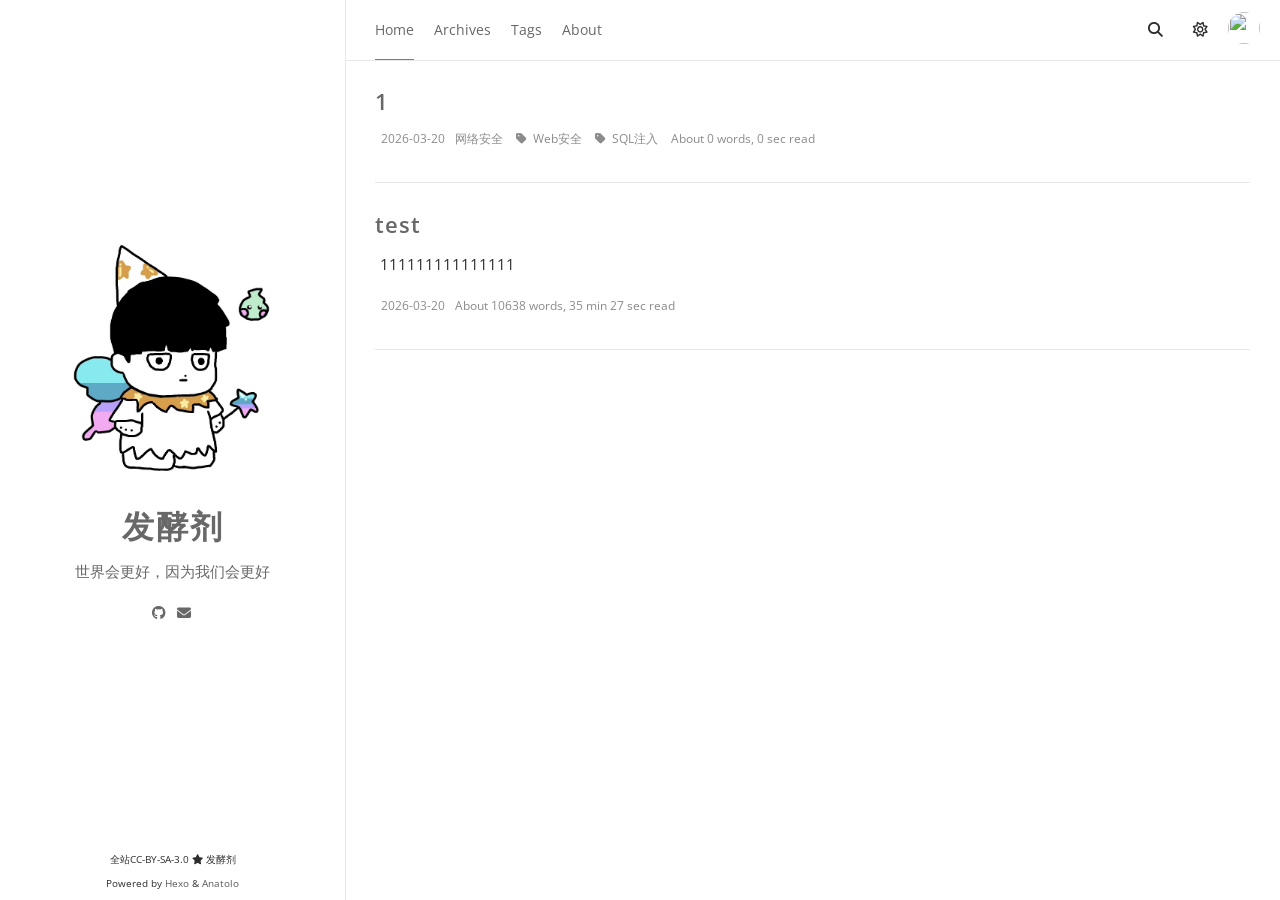
==== index.html @ 50cbd466 "Site updated: 2026-03-31 11:18:55" ====
<!DOCTYPE html><html lang="zh-CN" theme="default"><head><meta charset="utf-8"><meta name="X-UA-Compatible" content="IE=edge"><meta name="author" content="发酵剂"><title>发酵剂</title><meta name="description" content="世界会更好，因为我们会更好"><meta name="keywords" content="Blog,博客,Tian's blog"><meta content="width=device-width, initial-scale=1.0, maximum-scale=1.0, user-scalable=0" name="viewport"><meta content="yes" name="apple-mobile-web-app-capable"><meta content="black" name="apple-mobile-web-app-status-bar-style"><meta content="telephone=no" name="format-detection"><meta id="site_data_static" data-url="/"><meta name="renderer" content="webkit"><link rel="shortcut icon" type="image/x-icon" href="/images/favicon.webp"><link rel="stylesheet" href="/js_complied/bundle.css"><link rel="stylesheet" href="/css/font-awesome.min.css"><link rel="alternate" type="application/atom+xml" title="ATOM 1.0" href="/atom.xml"><link rel="preconnect" href="https://fonts.googleapis.com"><link rel="preconnect" href="https://fonts.gstatic.com" crossorigin><link href="https://fonts.googleapis.com/css2?family=Open+Sans:ital,wght@0,300..800;1,300..800&amp;display=swap" rel="stylesheet"><script src="/js_complied/bundle.js"></script><script>Anatolo.comment.setConfig({"valine":{"enable":false,"appid":null,"appkey":null,"notify":false,"verify":false,"avatar":"mm","placeholder":"hello, world"},"gitment":{"enable":false,"owner":"Your GitHub ID","repo":"Repo to store comments","client_id":"Your client ID","client_secret":"Your client secret"},"gitalk":{"enable":false,"owner":"Your GitHub ID","repo":"Repo to store comments","client_id":"Your client ID","client_secret":"Your client secret"},"duoshuo":null,"disqus":null,"gentie":null})</script><meta name="generator" content="Hexo 8.1.1"></head><body> <main-outlet><div class="page-top animated"><div class="nav"><li><a class="current" href="/">Home</a></li><li><a href="/archives">Archives</a></li><li><a href="/tags">Tags</a></li><li><a href="/about">About</a></li></div><div class="information"><div class="nav_right_btn"><li class="btn-toggle-more"><i class="fa fa-ellipsis"></i></li><li class="btn-search"><a class="fa fa-search" onclick="Anatolo.search.openWindow();"></a></li><li class="btn-toggle-theme"><a class="far fa-sun" onclick="Anatolo.darkLightToggle();"></a></li></div><div class="avatar"><img src="/images/logo.webp"></div></div></div><div class="sidebar animated"><div class="sidebar-top"><div class="logo-title"><div class="title"><img src="/images/logo@2x.webp" style="width:220px;" alt="favicon"><h3 title=""><a href="/">发酵剂</a></h3><div class="description"><p>世界会更好，因为我们会更好</p></div></div><ul class="social-links"><li><a target="_blank" rel="noopener" href="https://github.com/Tian1-2"><i class="fab fa-github"></i></a></li><li><a href="mailto:3117689758@qq.com"><i class="fa fa-envelope"></i></a></li></ul></div></div><div class="footer"><div class="p"><span>全站CC-BY-SA-3.0 </span><i class="fa fa-star"></i><span> 发酵剂</span></div><div class="by_farbox"><span>Powered by</span><a href="https://hexo.io/zh-cn/" target="_blank"> Hexo</a><span> &</span><a href="https://github.com/Lhcfl/hexo-theme-anatolo" target="_blank"> Anatolo</a></div><div class="beian"></div></div></div><div class="main animated fadeInDown"><div class="autopagerize_page_element"><div class="content"><div class="post animated"><div class="post-title"><h3><a href="/2026/03/20/1/">1</a></h3></div><div class="post-content"><div class="card"><p></p></div></div><div class="post-footer"><div class="meta"><div class="info"><i class="fa fa-sun-o"></i><span class="date">2026-03-20</span><a class="tag" href="/categories/网络安全/" title="网络安全">网络安全 </a><i class="fa fa-tag"></i><a class="tag" href="/tags/Web安全/" title="Web安全">Web安全 </a><i class="fa fa-tag"></i><a class="tag" href="/tags/SQL注入/" title="SQL注入">SQL注入 </a><span>About 0 words, 0 sec  read</span></div></div></div></div><div class="post animated"><div class="post-title"><h3><a href="/2026/03/20/test/">test</a></h3></div><div class="post-content"><div class="card"><p><p>111111111111111</p></p></div></div><div class="post-footer"><div class="meta"><div class="info"><i class="fa fa-sun-o"></i><span class="date">2026-03-20</span><span>About 10638 words, 35 min 27 sec  read</span></div></div></div></div></div></div></div></main-outlet><script>(async function(){ if (Anatolo.search == null) await Anatolo.getMsg("search-init"); Anatolo.search.config = {translation:{posts:"Posts",pages:"Pages",categories:"Categories",tags:"Tags",untitled:"(Untitled)",} }; })()</script><div class="searchbox ins-search modal-cover"><div class="searchbox-container ins-search-container modal-container"><div class="searchbox-input-wrapper"><input class="searchbox-input ins-search-input" type="text" placeholder="Search..."><span class="searchbox-close"><a class="fa fa-times-circle" onclick="Anatolo.search.closeWindow();"></a></span></div><div class="searchbox-result-wrapper ins-section-wrapper"><div class="ins-section-container"><p>Seraching...</p></div></div></div></div><button class="float-button hide" id="scroll-to-top" onclick="window.scrollTo({top: 0, behavior: 'smooth'})" type="button" title="Scroll to top"><i class="fa fa-angle-up"></i></button><div class="modal-cover" id="success-indicator"><div class="modal-container indicator"><i class="fa fa-check"></i></div></div></body></html>
---- js_complied/bundle.css ----
@charset "UTF-8";
figure.highlight {
  position: relative !important;
  margin: 1em 0 !important;
  border-radius: 2px !important;
  line-height: 1.1em !important;
  background-color: var(--secondary-950) !important;
  overflow-x: auto !important;
  padding-left: 1em;
}
figure.highlight table,
figure.highlight tr,
figure.highlight td {
  width: 100% !important;
  border-collapse: collapse !important;
  padding: 0 !important;
  margin: 0 !important;
}
figure.highlight .gutter {
  width: fit-content !important;
  line-height: 1.5em !important;
  font-size: 15px;
  padding: 0em 1em 0em 0em !important;
  user-select: none;
}
figure.highlight .gutter pre {
  color: rgb(212, 148, 75) !important;
}
body.disable-line-number figure.highlight .gutter {
  display: none;
}
figure.highlight .code pre {
  padding: 1.2em 1em 1.2em 0 !important;
  line-height: 1.5em !important;
  margin: 0 !important;
}
figure.highlight .code:after {
  position: absolute !important;
  top: 0 !important;
  right: 0 !important;
  color: #ccc !important;
  text-align: right !important;
  font-size: 0.75em !important;
  padding: 5px 10px 0 !important;
  line-height: 15px !important;
  height: 15px !important;
  font-weight: 600 !important;
}
figure.highlight.sap-abap .code:after, figure.highlight.abap .code:after {
  content: "ABAP";
}
figure.highlight.abnf .code:after {
  content: "ABNF";
}
figure.highlight.accesslog .code:after {
  content: "Access logs";
}
figure.highlight.ada .code:after {
  content: "Ada";
}
figure.highlight.apex .code:after {
  content: "Apex";
}
figure.highlight.arduino .code:after, figure.highlight.ino .code:after {
  content: "Arduino( C++ w/Arduino libs)";
}
figure.highlight.armasm .code:after, figure.highlight.arm .code:after {
  content: "ARM assembler";
}
figure.highlight.avrasm .code:after {
  content: "AVR assembler";
}
figure.highlight.actionscript .code:after, figure.highlight.as .code:after {
  content: "ActionScript";
}
figure.highlight.alan .code:after, figure.highlight.i .code:after {
  content: "Alan IF";
}
figure.highlight.ln .code:after {
  content: "Alan";
}
figure.highlight.angelscript .code:after, figure.highlight.asc .code:after {
  content: "AngelScript";
}
figure.highlight.apache .code:after, figure.highlight.apacheconf .code:after {
  content: "Apache";
}
figure.highlight.applescript .code:after, figure.highlight.osascript .code:after {
  content: "AppleScript";
}
figure.highlight.arcade .code:after {
  content: "Arcade";
}
figure.highlight.asciidoc .code:after, figure.highlight.adoc .code:after {
  content: "AsciiDoc";
}
figure.highlight.aspectj .code:after {
  content: "AspectJ";
}
figure.highlight.autohotkey .code:after {
  content: "AutoHotkey";
}
figure.highlight.autoit .code:after {
  content: "AutoIt";
}
figure.highlight.awk .code:after, figure.highlight.mawk .code:after, figure.highlight.nawk .code:after, figure.highlight.gawk .code:after {
  content: "Awk";
}
figure.highlight.ballerina .code:after, figure.highlight.bal .code:after {
  content: "Ballerina";
}
figure.highlight.bash .code:after, figure.highlight.sh .code:after, figure.highlight.zsh .code:after {
  content: "Bash";
}
figure.highlight.basic .code:after {
  content: "Basic";
}
figure.highlight.bbcode .code:after {
  content: "BBCode";
}
figure.highlight.blade .code:after {
  content: "Blade( Laravel)";
}
figure.highlight.bnf .code:after {
  content: "BNF";
}
figure.highlight.bqn .code:after {
  content: "BQN";
}
figure.highlight.brainfuck .code:after, figure.highlight.bf .code:after {
  content: "Brainfuck";
}
figure.highlight.csharp .code:after, figure.highlight.cs .code:after {
  content: "C#";
}
figure.highlight.c .code:after, figure.highlight.h .code:after {
  content: "C";
}
figure.highlight.cpp .code:after, figure.highlight.hpp .code:after, figure.highlight.cc .code:after, figure.highlight.hh .code:after, figure.highlight.cxx .code:after, figure.highlight.hxx .code:after, figure.highlight.c\\\+\\\+ .code:after, figure.highlight.h\\\+\\\+ .code:after {
  content: "C++";
}
figure.highlight.cal .code:after {
  content: "C/AL";
}
figure.highlight.c3 .code:after {
  content: "C3";
}
figure.highlight.cos .code:after, figure.highlight.cls .code:after {
  content: "Cache Object Script";
}
figure.highlight.candid .code:after, figure.highlight.did .code:after {
  content: "Candid";
}
figure.highlight.cmake .code:after {
  content: "CMake";
}
figure.highlight.cobol .code:after, figure.highlight.standard-cobol .code:after {
  content: "COBOL";
}
figure.highlight.codeowners .code:after {
  content: "CODEOWNERS";
}
figure.highlight.coq .code:after {
  content: "Coq";
}
figure.highlight.csp .code:after {
  content: "CSP";
}
figure.highlight.css .code:after {
  content: "CSS";
}
figure.highlight.capnproto .code:after, figure.highlight.capnp .code:after {
  content: "Cap’n Proto";
}
figure.highlight.chaos .code:after, figure.highlight.kaos .code:after {
  content: "Chaos";
}
figure.highlight.chapel .code:after, figure.highlight.chpl .code:after {
  content: "Chapel";
}
figure.highlight.cisco .code:after {
  content: "Cisco CLI";
}
figure.highlight.clojure .code:after, figure.highlight.clj .code:after {
  content: "Clojure";
}
figure.highlight.coffeescript .code:after, figure.highlight.coffee .code:after, figure.highlight.cson .code:after, figure.highlight.iced .code:after {
  content: "CoffeeScript";
}
figure.highlight.cpc .code:after {
  content: "CpcdosC+";
}
figure.highlight.crmsh .code:after, figure.highlight.crm .code:after, figure.highlight.pcmk .code:after {
  content: "Crmsh";
}
figure.highlight.crystal .code:after, figure.highlight.cr .code:after {
  content: "Crystal";
}
figure.highlight.curl .code:after {
  content: "cURL";
}
figure.highlight.cypher .code:after {
  content: "Cypher( Neo4j)";
}
figure.highlight.d .code:after {
  content: "D";
}
figure.highlight.dafny .code:after {
  content: "Dafny";
}
figure.highlight.dart .code:after {
  content: "Dart";
}
figure.highlight.dpr .code:after, figure.highlight.dfm .code:after, figure.highlight.pas .code:after, figure.highlight.pascal .code:after {
  content: "Delphi";
}
figure.highlight.diff .code:after, figure.highlight.patch .code:after {
  content: "Diff";
}
figure.highlight.django .code:after, figure.highlight.jinja .code:after {
  content: "Django";
}
figure.highlight.dns .code:after, figure.highlight.zone .code:after, figure.highlight.bind .code:after {
  content: "DNS Zone file";
}
figure.highlight.dockerfile .code:after, figure.highlight.docker .code:after {
  content: "Dockerfile";
}
figure.highlight.dos .code:after, figure.highlight.bat .code:after, figure.highlight.cmd .code:after {
  content: "DOS";
}
figure.highlight.dsconfig .code:after {
  content: "dsconfig";
}
figure.highlight.dts .code:after {
  content: "DTS( Device Tree)";
}
figure.highlight.dust .code:after, figure.highlight.dst .code:after {
  content: "Dust";
}
figure.highlight.dylan .code:after {
  content: "Dylan";
}
figure.highlight.ebnf .code:after {
  content: "EBNF";
}
figure.highlight.elixir .code:after {
  content: "Elixir";
}
figure.highlight.elm .code:after {
  content: "Elm";
}
figure.highlight.erlang .code:after, figure.highlight.erl .code:after {
  content: "Erlang";
}
figure.highlight.excel .code:after, figure.highlight.xls .code:after, figure.highlight.xlsx .code:after {
  content: "Excel";
}
figure.highlight.extempore .code:after, figure.highlight.xtlang .code:after, figure.highlight.xtm .code:after {
  content: "Extempore";
}
figure.highlight.fsharp .code:after, figure.highlight.fs .code:after, figure.highlight.fsx .code:after, figure.highlight.fsi .code:after, figure.highlight.fsscript .code:after {
  content: "F#";
}
figure.highlight.fix .code:after {
  content: "FIX";
}
figure.highlight.flix .code:after {
  content: "Flix";
}
figure.highlight.fortran .code:after, figure.highlight.f90 .code:after, figure.highlight.f95 .code:after {
  content: "Fortran";
}
figure.highlight.func .code:after {
  content: "FunC";
}
figure.highlight.gcode .code:after, figure.highlight.nc .code:after {
  content: "G-Code";
}
figure.highlight.gams .code:after, figure.highlight.gms .code:after {
  content: "Gams";
}
figure.highlight.gauss .code:after, figure.highlight.gss .code:after {
  content: "GAUSS";
}
figure.highlight.godot .code:after, figure.highlight.gdscript .code:after {
  content: "GDScript";
}
figure.highlight.gherkin .code:after {
  content: "Gherkin";
}
figure.highlight.hbs .code:after, figure.highlight.glimmer .code:after, figure.highlight.htmlbars .code:after {
  content: "Glimmer and EmberJS";
}
figure.highlight.gn .code:after, figure.highlight.gni .code:after {
  content: "GN for Ninja";
}
figure.highlight.go .code:after, figure.highlight.golang .code:after {
  content: "Go";
}
figure.highlight.gf .code:after {
  content: "Grammatical Framework";
}
figure.highlight.golo .code:after, figure.highlight.gololang .code:after {
  content: "Golo";
}
figure.highlight.gradle .code:after {
  content: "Gradle";
}
figure.highlight.graphql .code:after, figure.highlight.gql .code:after {
  content: "GraphQL";
}
figure.highlight.groovy .code:after {
  content: "Groovy";
}
figure.highlight.gsql .code:after {
  content: "GSQL";
}
figure.highlight.xml .code:after, figure.highlight.html .code:after, figure.highlight.xhtml .code:after, figure.highlight.rss .code:after, figure.highlight.atom .code:after, figure.highlight.xjb .code:after, figure.highlight.xsd .code:after, figure.highlight.xsl .code:after, figure.highlight.plist .code:after, figure.highlight.svg .code:after {
  content: "HTML, XML";
}
figure.highlight.http .code:after, figure.highlight.https .code:after {
  content: "HTTP";
}
figure.highlight.haml .code:after {
  content: "Haml";
}
figure.highlight.handlebars .code:after, figure.highlight.hbs .code:after {
  content: "Handlebars";
}
figure.highlight.haskell .code:after, figure.highlight.hs .code:after {
  content: "Haskell";
}
figure.highlight.haxe .code:after, figure.highlight.hx .code:after {
  content: "Haxe";
}
figure.highlight.hlsl .code:after {
  content: "High-level shader language";
}
figure.highlight.hy .code:after, figure.highlight.hylang .code:after {
  content: "Hy";
}
figure.highlight.ini .code:after, figure.highlight.toml .code:after {
  content: "Ini, TOML";
}
figure.highlight.inform7 .code:after, figure.highlight.i7 .code:after {
  content: "Inform7";
}
figure.highlight.irpf90 .code:after {
  content: "IRPF90";
}
figure.highlight.iptables .code:after {
  content: "Iptables";
}
figure.highlight.json .code:after, figure.highlight.jsonc .code:after {
  content: "JSON";
}
figure.highlight.java .code:after, figure.highlight.jsp .code:after {
  content: "Java";
}
figure.highlight.javascript .code:after, figure.highlight.js .code:after, figure.highlight.jsx .code:after {
  content: "JavaScript";
}
figure.highlight.jolie .code:after, figure.highlight.iol .code:after, figure.highlight.ol .code:after {
  content: "Jolie";
}
figure.highlight.julia .code:after, figure.highlight.jl .code:after {
  content: "Julia";
}
figure.highlight.julia-repl .code:after {
  content: "Julia REPL";
}
figure.highlight.kotlin .code:after, figure.highlight.kt .code:after {
  content: "Kotlin";
}
figure.highlight.lang .code:after {
  content: "Lang";
}
figure.highlight.tex .code:after {
  content: "LaTeX";
}
figure.highlight.leaf .code:after {
  content: "Leaf";
}
figure.highlight.lean .code:after {
  content: "Lean";
}
figure.highlight.lasso .code:after, figure.highlight.ls .code:after, figure.highlight.lassoscript .code:after {
  content: "Lasso";
}
figure.highlight.less .code:after {
  content: "Less";
}
figure.highlight.ldif .code:after {
  content: "LDIF";
}
figure.highlight.lisp .code:after {
  content: "Lisp";
}
figure.highlight.livecodeserver .code:after {
  content: "LiveCode Server";
}
figure.highlight.livescript .code:after, figure.highlight.ls .code:after {
  content: "LiveScript";
}
figure.highlight.lookml .code:after {
  content: "LookML";
}
figure.highlight.lua .code:after {
  content: "Lua";
}
figure.highlight.luau .code:after {
  content: "Luau";
}
figure.highlight.macaulay2 .code:after {
  content: "Macaulay2";
}
figure.highlight.makefile .code:after, figure.highlight.mk .code:after, figure.highlight.mak .code:after, figure.highlight.make .code:after {
  content: "Makefile";
}
figure.highlight.markdown .code:after, figure.highlight.md .code:after, figure.highlight.mkdown .code:after, figure.highlight.mkd .code:after {
  content: "Markdown";
}
figure.highlight.mathematica .code:after, figure.highlight.mma .code:after, figure.highlight.wl .code:after {
  content: "Mathematica";
}
figure.highlight.matlab .code:after {
  content: "Matlab";
}
figure.highlight.maxima .code:after {
  content: "Maxima";
}
figure.highlight.mel .code:after {
  content: "Maya Embedded Language";
}
figure.highlight.mercury .code:after {
  content: "Mercury";
}
figure.highlight.mips .code:after, figure.highlight.mipsasm .code:after {
  content: "MIPS Assembler";
}
figure.highlight.mint .code:after {
  content: "Mint";
}
figure.highlight.mirth .code:after {
  content: "Mirth";
}
figure.highlight.mirc .code:after, figure.highlight.mrc .code:after {
  content: "mIRC Scripting Language";
}
figure.highlight.mizar .code:after {
  content: "Mizar";
}
figure.highlight.mkb .code:after {
  content: "MKB";
}
figure.highlight.mlir .code:after {
  content: "MLIR";
}
figure.highlight.mojolicious .code:after {
  content: "Mojolicious";
}
figure.highlight.monkey .code:after {
  content: "Monkey";
}
figure.highlight.moonscript .code:after, figure.highlight.moon .code:after {
  content: "Moonscript";
}
figure.highlight.motoko .code:after, figure.highlight.mo .code:after {
  content: "Motoko";
}
figure.highlight.n1ql .code:after {
  content: "N1QL";
}
figure.highlight.nsis .code:after {
  content: "NSIS";
}
figure.highlight.never .code:after {
  content: "Never";
}
figure.highlight.nginx .code:after, figure.highlight.nginxconf .code:after {
  content: "Nginx";
}
figure.highlight.nim .code:after, figure.highlight.nimrod .code:after {
  content: "Nim";
}
figure.highlight.nix .code:after {
  content: "Nix";
}
figure.highlight.oak .code:after {
  content: "Oak";
}
figure.highlight.ocl .code:after {
  content: "Object Constraint Language";
}
figure.highlight.ocaml .code:after, figure.highlight.ml .code:after {
  content: "OCaml";
}
figure.highlight.objectivec .code:after, figure.highlight.mm .code:after, figure.highlight.objc .code:after, figure.highlight.obj-c .code:after {
  content: "Objective C";
}
figure.highlight.glsl .code:after {
  content: "OpenGL Shading Language";
}
figure.highlight.openscad .code:after, figure.highlight.scad .code:after {
  content: "OpenSCAD";
}
figure.highlight.ruleslanguage .code:after {
  content: "Oracle Rules Language";
}
figure.highlight.oxygene .code:after {
  content: "Oxygene";
}
figure.highlight.pf .code:after {
  content: "PF";
}
figure.highlight.php .code:after {
  content: "PHP";
}
figure.highlight.papyrus .code:after, figure.highlight.psc .code:after {
  content: "Papyrus";
}
figure.highlight.parser3 .code:after {
  content: "Parser3";
}
figure.highlight.perl .code:after, figure.highlight.pl .code:after, figure.highlight.pm .code:after {
  content: "Perl";
}
figure.highlight.phix .code:after {
  content: "Phix";
}
figure.highlight.pine .code:after, figure.highlight.pinescript .code:after {
  content: "Pine Script";
}
figure.highlight.plaintext .code:after, figure.highlight.txt .code:after, figure.highlight.text .code:after {
  content: "Plaintext";
}
figure.highlight.pony .code:after {
  content: "Pony";
}
figure.highlight.pgsql .code:after, figure.highlight.postgres .code:after, figure.highlight.postgresql .code:after {
  content: "PostgreSQL & PL/pgSQL";
}
figure.highlight.powershell .code:after, figure.highlight.ps .code:after, figure.highlight.ps1 .code:after {
  content: "PowerShell";
}
figure.highlight.processing .code:after {
  content: "Processing";
}
figure.highlight.prolog .code:after {
  content: "Prolog";
}
figure.highlight.properties .code:after {
  content: "Properties";
}
figure.highlight.proto .code:after, figure.highlight.protobuf .code:after {
  content: "Protocol Buffers";
}
figure.highlight.puppet .code:after, figure.highlight.pp .code:after {
  content: "Puppet";
}
figure.highlight.python .code:after, figure.highlight.py .code:after, figure.highlight.gyp .code:after {
  content: "Python";
}
figure.highlight.profile .code:after {
  content: "Python profiler results";
}
figure.highlight.python-repl .code:after, figure.highlight.pycon .code:after {
  content: "Python REPL";
}
figure.highlight.qsharp .code:after {
  content: "Q#";
}
figure.highlight.k .code:after, figure.highlight.kdb .code:after {
  content: "Q";
}
figure.highlight.qml .code:after {
  content: "QML";
}
figure.highlight.r .code:after {
  content: "R";
}
figure.highlight.cshtml .code:after, figure.highlight.razor .code:after, figure.highlight.razor-cshtml .code:after {
  content: "Razor CSHTML";
}
figure.highlight.reasonml .code:after, figure.highlight.re .code:after {
  content: "ReasonML";
}
figure.highlight.redbol .code:after, figure.highlight.rebol .code:after, figure.highlight.red .code:after, figure.highlight.red-system .code:after {
  content: "Rebol & Red";
}
figure.highlight.rib .code:after {
  content: "RenderMan RIB";
}
figure.highlight.rsl .code:after {
  content: "RenderMan RSL";
}
figure.highlight.rescript .code:after, figure.highlight.res .code:after {
  content: "ReScript";
}
figure.highlight.risc .code:after, figure.highlight.riscript .code:after {
  content: "RiScript";
}
figure.highlight.riscv .code:after, figure.highlight.riscvasm .code:after {
  content: "RISC-V Assembly";
}
figure.highlight.graph .code:after, figure.highlight.instances .code:after {
  content: "Roboconf";
}
figure.highlight.robot .code:after, figure.highlight.rf .code:after {
  content: "Robot Framework";
}
figure.highlight.rpm-specfile .code:after, figure.highlight.rpm .code:after, figure.highlight.spec .code:after, figure.highlight.rpm-spec .code:after, figure.highlight.specfile .code:after {
  content: "RPM spec files";
}
figure.highlight.ruby .code:after, figure.highlight.rb .code:after, figure.highlight.gemspec .code:after, figure.highlight.podspec .code:after, figure.highlight.thor .code:after, figure.highlight.irb .code:after {
  content: "Ruby";
}
figure.highlight.rust .code:after, figure.highlight.rs .code:after {
  content: "Rust";
}
figure.highlight.rvt .code:after, figure.highlight.rvt-script .code:after {
  content: "RVT Script";
}
figure.highlight.sas .code:after {
  content: "SAS";
}
figure.highlight.scss .code:after {
  content: "SCSS";
}
figure.highlight.sql .code:after {
  content: "SQL";
}
figure.highlight.p21 .code:after, figure.highlight.step .code:after, figure.highlight.stp .code:after {
  content: "STEP Part 21";
}
figure.highlight.scala .code:after {
  content: "Scala";
}
figure.highlight.scheme .code:after {
  content: "Scheme";
}
figure.highlight.scilab .code:after, figure.highlight.sci .code:after {
  content: "Scilab";
}
figure.highlight.sfz .code:after {
  content: "SFZ";
}
figure.highlight.shexc .code:after {
  content: "Shape Expressions";
}
figure.highlight.shell .code:after, figure.highlight.console .code:after {
  content: "Shell";
}
figure.highlight.smali .code:after {
  content: "Smali";
}
figure.highlight.smalltalk .code:after, figure.highlight.st .code:after {
  content: "Smalltalk";
}
figure.highlight.sml .code:after, figure.highlight.ml .code:after {
  content: "SML";
}
figure.highlight.solidity .code:after, figure.highlight.sol .code:after {
  content: "Solidity";
}
figure.highlight.spl .code:after {
  content: "Splunk SPL";
}
figure.highlight.stan .code:after, figure.highlight.stanfuncs .code:after {
  content: "Stan";
}
figure.highlight.stata .code:after {
  content: "Stata";
}
figure.highlight.iecst .code:after, figure.highlight.scl .code:after, figure.highlight.stl .code:after, figure.highlight.structured-text .code:after {
  content: "Structured Text";
}
figure.highlight.stylus .code:after, figure.highlight.styl .code:after {
  content: "Stylus";
}
figure.highlight.subunit .code:after {
  content: "SubUnit";
}
figure.highlight.supercollider .code:after, figure.highlight.sc .code:after {
  content: "Supercollider";
}
figure.highlight.svelte .code:after {
  content: "Svelte";
}
figure.highlight.swift .code:after {
  content: "Swift";
}
figure.highlight.tcl .code:after, figure.highlight.tk .code:after {
  content: "Tcl";
}
figure.highlight.terraform .code:after, figure.highlight.tf .code:after, figure.highlight.hcl .code:after {
  content: "Terraform( HCL)";
}
figure.highlight.tap .code:after {
  content: "Test Anything Protocol";
}
figure.highlight.thrift .code:after {
  content: "Thrift";
}
figure.highlight.toit .code:after {
  content: "Toit";
}
figure.highlight.tp .code:after {
  content: "TP";
}
figure.highlight.tsql .code:after {
  content: "Transact-SQL";
}
figure.highlight.twig .code:after, figure.highlight.craftcms .code:after {
  content: "Twig";
}
figure.highlight.typescript .code:after, figure.highlight.ts .code:after, figure.highlight.tsx .code:after, figure.highlight.mts .code:after, figure.highlight.cts .code:after {
  content: "TypeScript";
}
figure.highlight.unicorn-rails-log .code:after {
  content: "Unicorn Rails log";
}
figure.highlight.unison .code:after, figure.highlight.u .code:after {
  content: "Unison";
}
figure.highlight.vbnet .code:after, figure.highlight.vb .code:after {
  content: "VB.Net";
}
figure.highlight.vba .code:after {
  content: "VBA";
}
figure.highlight.vbscript .code:after, figure.highlight.vbs .code:after {
  content: "VBScript";
}
figure.highlight.vhdl .code:after {
  content: "VHDL";
}
figure.highlight.vala .code:after {
  content: "Vala";
}
figure.highlight.verilog .code:after, figure.highlight.v .code:after {
  content: "Verilog";
}
figure.highlight.vim .code:after {
  content: "Vim Script";
}
figure.highlight.wgsl .code:after {
  content: "WGSL";
}
figure.highlight.xsharp .code:after, figure.highlight.xs .code:after, figure.highlight.prg .code:after {
  content: "X#";
}
figure.highlight.axapta .code:after {
  content: "X++";
}
figure.highlight.x86asm .code:after {
  content: "x86 Assembly";
}
figure.highlight.x86asmatt .code:after {
  content: "x86 Assembly (AT&T)";
}
figure.highlight.xl .code:after, figure.highlight.tao .code:after {
  content: "XL";
}
figure.highlight.xquery .code:after, figure.highlight.xpath .code:after, figure.highlight.xq .code:after, figure.highlight.xqm .code:after {
  content: "XQuery";
}
figure.highlight.yml .code:after, figure.highlight.yaml .code:after {
  content: "YAML";
}
figure.highlight.zenscript .code:after, figure.highlight.zs .code:after {
  content: "ZenScript";
}
figure.highlight.zephir .code:after, figure.highlight.zep .code:after {
  content: "Zephir";
}
figure.highlight.zig .code:after {
  content: "Zig";
}

pre .function .keyword,
pre .constant {
  color: #0092db !important;
}
pre .keyword,
pre .attribute {
  color: #e96900 !important;
}
pre .number,
pre .literal {
  color: #ae81ff !important;
}
pre .tag,
pre .tag .title,
pre .change,
pre .winutils,
pre .flow,
pre .lisp .title,
pre .clojure .built_in,
pre .nginx .title,
pre .tex .special {
  color: #2973b7 !important;
}
pre .symbol,
pre .symbol .string,
pre .value,
pre .regexp {
  color: #42b983 !important;
}
pre .title {
  color: #83b917 !important;
}
pre .tag .value,
pre .string,
pre .subst,
pre .haskell .type,
pre .preprocessor,
pre .ruby .class .parent,
pre .built_in,
pre .sql .aggregate,
pre .django .template_tag,
pre .django .variable,
pre .smalltalk .class,
pre .javadoc,
pre .django .filter .argument,
pre .smalltalk .localvars,
pre .smalltalk .array,
pre .attr_selector,
pre .pseudo,
pre .addition,
pre .stream,
pre .envvar,
pre .apache .tag,
pre .apache .cbracket,
pre .tex .command,
pre .prompt {
  color: #42b983 !important;
}
pre .comment,
pre .java .annotation,
pre .python .decorator,
pre .template_comment,
pre .pi,
pre .doctype,
pre .shebang,
pre .apache .sqbracket,
pre .tex .formula {
  color: #b3b3b3 !important;
}
pre .deletion {
  color: #ba4545 !important;
}
pre .coffeescript .javascript,
pre .javascript .xml,
pre .tex .formula,
pre .xml .javascript,
pre .xml .vbscript,
pre .xml .css,
pre .xml .cdata {
  opacity: 0.5 !important;
}@charset "UTF-8";
.content {
  height: auto;
  float: right;
  width: calc(100% - 345px);
  margin-top: 60px;
}

.animated {
  animation-fill-mode: both;
  animation-duration: 0.5s;
}

.animated.hinge {
  animation-duration: 0.5s;
}

@keyframes fadeInDown {
  0% {
    opacity: 0;
    transform: translateY(-20px);
  }
  100% {
    opacity: 1;
    transform: translateY(0);
  }
}
.fadeInDown {
  animation-name: fadeInDown;
}

@keyframes fadeOutDown {
  0% {
    opacity: 1;
    transform: translateY(0);
  }
  100% {
    opacity: 0;
    transform: translateY(20px);
  }
}
.fadeOutDown {
  animation-name: fadeOutDown;
}

@keyframes fadeOut {
  0% {
    opacity: 1;
  }
  100% {
    opacity: 0;
  }
}
.fadeOut {
  animation-name: fadeOut;
}

@keyframes fadeIn {
  0% {
    opacity: 0;
  }
  100% {
    opacity: 1;
  }
}
.fadeIn {
  animation-name: fadeIn;
}

.page-top {
  width: calc(100% - 345px);
  position: fixed;
  right: 0;
  z-index: 3;
  transition: background-color 0.8s, border 0.8s;
  background-color: var(--secondary);
  height: 60px;
  border-bottom: 1px solid var(--primary-100);
  display: flex;
  justify-content: space-between;
}
.page-top .nav {
  list-style: none;
  padding: 18px 0 0 10px;
  font-size: 14px;
  max-width: 360px;
  overflow-x: auto;
  overflow-y: hidden;
}
.page-top .nav li {
  position: relative;
  display: initial;
  margin-left: 20px;
}
.page-top .nav a {
  color: var(--secondary-350);
}
.page-top .nav a:hover {
  color: #4786d6;
}
.page-top .nav a.current {
  color: var(--secondary-350);
  padding-bottom: 20px;
  border-bottom: 2px solid #4786d6;
}
.page-top .information {
  margin-top: 12px;
  margin-right: 20px;
  display: flex;
  flex-shrink: 0;
}
.page-top .information .avatar {
  flex: 1 0 auto;
  margin-left: 20px;
}
.page-top .information .avatar img {
  width: 32px;
  height: 32px;
  border-radius: 300px;
}
.page-top .information .nav_right_btn {
  margin-top: 5px;
  margin-right: 0px;
}
.page-top .information .nav_right_btn li {
  display: initial;
  margin-left: 30px;
}
.page-top .information .nav_right_btn li.btn-toggle-more {
  display: none;
}
@media screen and (max-width: 900px) {
  .page-top {
    width: 100%;
    white-space: nowrap;
    overflow-x: hidden;
    overflow-y: hidden;
  }
}
@media screen and (max-width: 500px) {
  .page-top .information {
    background-color: var(--secondary);
  }
  .page-top .information .nav_right_btn.expanded li {
    display: initial;
  }
  .page-top .information .nav_right_btn.expanded li.btn-toggle-more {
    display: none;
  }
  .page-top .information .nav_right_btn li {
    display: none;
  }
  .page-top .information .nav_right_btn li.btn-toggle-more {
    display: initial;
  }
}

.sidebar {
  width: 345px;
  -webkit-background-size: cover;
  background-size: cover;
  background-color: var(--secondary);
  height: 100%;
  transition: all 0.8s;
  top: 0;
  left: 0;
  position: fixed;
  z-index: 4;
  border-right: 1px solid var(--primary-100);
}
.sidebar .logo-title {
  text-align: center;
  margin-top: -50px;
}
.sidebar .logo-title .description {
  font-size: 14px;
  color: var(--secondary-350);
}
.sidebar .logo-title .logo {
  margin: 0 auto;
}
.sidebar .logo-title .title h3 {
  text-transform: none;
  font-size: 2rem;
  font-weight: bold;
  letter-spacing: 2px;
  line-height: 1;
  margin: 0;
}
.sidebar .logo-title .title a {
  text-decoration: none;
  color: var(--secondary-350);
  font-size: 2rem;
  font-weight: bold;
}
.sidebar .social-links {
  list-style: none;
  padding: 0;
  font-size: 14px;
  text-align: center;
}
.sidebar .social-links i {
  margin-right: 3px;
}
.sidebar .social-links li {
  display: inline;
  padding: 0 4px;
  line-height: 0;
}
.sidebar .social-links a {
  color: var(--secondary-350);
}
.sidebar .social-links a:hover {
  color: #4786d6;
}
@media screen and (max-width: 900px) {
  .sidebar {
    width: 100%;
    height: auto;
    position: relative;
    border-right: none;
    z-index: 1;
    top: auto;
  }
  .sidebar .logo-title {
    padding-top: 120px;
    margin-top: 0;
  }
  .sidebar .logo-title .title img {
    width: 100px;
  }
  .sidebar .logo-title .title h3 {
    font-size: 20px;
  }
}

.sidebar-top {
  margin: auto 0;
  display: flex;
  flex-direction: column;
  justify-content: center;
  height: 100%;
}
.sidebar-top .ltr {
  text-align: center;
}

.card {
  margin-left: 5px;
}

.post {
  transition: background-color 0.8s;
  background-color: var(--secondary);
  margin: 30px;
}
.post .post-title h1 {
  text-transform: none;
  font-size: 30px;
  letter-spacing: 5px;
  line-height: 1;
}
.post .post-title h2 {
  text-transform: none;
  letter-spacing: 1px;
  font-size: 28px;
  line-height: 1;
  font-weight: 600;
  color: var(--secondary-350);
}
.post .post-title h3 {
  text-transform: none;
  letter-spacing: 1px;
  line-height: 1;
  font-weight: 600;
  color: var(--primary-high);
  font-size: 22px;
  margin: 0;
}
.post .post-title a {
  text-decoration: none;
  color: var(--secondary-350);
}
.post .post-title a:hover {
  text-decoration: underline;
}
.post .post-content a {
  text-decoration: none;
  color: var(--tertiary);
}
.post .post-content a:hover {
  color: #2f69b3;
}
.post .post-content h1 {
  color: var(--secondary-350);
  font-size: 22px;
  font-weight: 600;
}
.post .post-content h2 {
  color: var(--secondary-350);
  font-size: 20px;
}
.post .post-content h3 {
  color: var(--secondary-350);
  font-size: 18px;
  font-weight: 600;
}
.post .post-content h4 {
  color: var(--secondary-350);
  font-size: 17px;
}
.post .post-content h5 {
  color: var(--secondary-350);
  font-size: 16px;
  font-weight: 600;
}
.post .post-content h6 {
  color: var(--secondary-350);
  font-size: 15px;
}
.post .post-footer {
  padding: 0 0 30px 0;
  border-bottom: 1px solid var(--primary-100);
  transition: border 0.8s;
}
.post .post-footer .meta {
  max-width: 100%;
  height: 25px;
  color: var(--primary-low-mid);
}
.post .post-footer .meta .info {
  float: left;
  font-size: 12px;
}
.post .post-footer .meta .info .date {
  margin-right: 10px;
}
.post .post-footer .meta a {
  text-decoration: none;
  color: var(--primary-low-mid);
  padding-right: 10px;
}
.post .post-footer .meta a:hover {
  color: #4786d6;
}
.post .post-footer .meta i {
  margin-right: 6px;
}
.post .post-footer .tags {
  padding-bottom: 15px;
  font-size: 13px;
}
.post .post-footer .tags ul {
  list-style-type: none;
  display: inline;
  margin: 0;
  padding: 0;
}
.post .post-footer .tags ul li {
  list-style-type: none;
  margin: 0;
  padding-right: 5px;
  display: inline;
}
.post .post-footer .tags a {
  text-decoration: none;
  color: var(--primary-450);
  font-weight: 400;
}
.post .post-footer .tags a:hover {
  text-decoration: none;
}

.pagination {
  margin: 30px;
  padding: 0px 0 56px 0;
  border-bottom: 1px solid var(--primary-100);
  transition: border 0.8s;
}
.pagination ul {
  list-style: none;
  margin: 0;
  padding: 0;
  height: 13px;
}
.pagination ul li {
  margin: 0 2px 0 2px;
  display: inline;
  line-height: 1;
}
.pagination ul li a {
  text-decoration: none;
}
.pagination .pre {
  float: left;
}
.pagination .next {
  float: right;
}

.like-reblog-buttons {
  float: right;
}

.like-button {
  float: right;
  padding: 0 0 0 10px;
}

.reblog-button {
  float: right;
  padding: 0;
}

#install-btn {
  position: fixed;
  bottom: 0px;
  right: 6px;
}

#disqus_thread {
  margin: 30px;
  border-bottom: 1px solid var(--primary-100);
}

.footer {
  clear: both;
  text-align: center;
  font-size: 10px;
  margin: 0 auto;
  bottom: 0;
  position: absolute;
  width: 100%;
  padding-bottom: 5px;
  background-color: var(--secondary);
  transition: background-color 0.8s;
}
.footer a {
  color: var(--secondary-650);
}
.footer a:hover {
  color: #4786d6;
}

.archive {
  width: 100%;
}

.list-with-title {
  font-size: 15px;
  margin: 30px;
  padding: 0;
  line-height: 25px;
}
.list-with-title li {
  list-style-type: none;
  padding: 0;
}
.list-with-title .listing-title {
  font-size: 24px;
  color: var(--secondary-400);
  font-weight: 600;
  line-height: 2.2em;
}
.list-with-title .listing {
  padding: 0;
}
.list-with-title .listing .listing-post {
  padding-bottom: 5px;
  display: flex;
}
.list-with-title .listing .listing-post .post-time {
  flex: 0 0 50px;
  float: right;
  color: var(--secondary-800);
  transition: color 0.8s;
}
.list-with-title .listing .listing-post a {
  flex: 1 1 100%;
  color: var(--secondary-550);
}
.list-with-title .listing .listing-post a:hover {
  color: #4786d6;
}

/* share */
.share {
  margin: 0px 30px;
  display: inline-flex;
}
.share > .share-btn {
  width: 32px;
  height: 32px;
  border-radius: 300px;
  margin-right: 5px;
  background-color: var(--secondary-250);
  transition: all 0.3s;
}
.share > .share-btn a {
  color: var(--secondary);
  padding: 9px;
}
.share > .share-btn:hover {
  background-color: var(--primary);
}
.share .linkonly a {
  padding: 9px 7px;
}
.share .weibo {
  background-color: #ed6243;
}
.share .weibo a {
  color: #fff;
}
.share .weibo:hover {
  background-color: #9c2409;
}
.share .twitter {
  background-color: #59c0fd;
}
.share .twitter a {
  color: #fff;
}
.share .twitter:hover {
  background-color: #2b81b3;
}
.share .mastodon {
  background-color: #6d2fdf;
}
.share .mastodon a {
  color: #fff;
}
.share .mastodon:hover {
  background-color: #4003b1;
}

/* about */
.about {
  margin: 30px;
}
.about h3 {
  font-size: 22px;
}

/* links */
.links {
  margin: 30px;
}
.links h3 {
  font-size: 22px;
}
.links a {
  cursor: pointer;
}

/* Comment style */
.comment-count {
  color: var(--secondary-400);
}

.tab-community {
  color: var(--secondary-400);
}

.read_more {
  font-size: 14px;
}

.back-button {
  padding-top: 30px;
  max-width: 100px;
  padding-left: 40px;
  float: left;
}

/* 默认评论样式 */
#fb_comments_container {
  margin: 30px;
}

/* button style */
a.btn {
  color: var(--secondary-550);
  font-weight: 400;
}

.btn {
  display: inline-block;
  position: relative;
  outline: 0;
  color: var(--primary-450);
  background: transparent;
  font-size: 14px;
  text-align: center;
  text-decoration: none;
  cursor: pointer;
  border: 1px solid var(--primary-150);
  white-space: nowrap;
  font-weight: 400;
  font-style: normal;
  border-radius: 999em;
  transition: color 0.8s, border 0.8s;
}

.btn:hover {
  display: inline-block;
  position: relative;
  outline: 0px;
  color: var(--primary-650);
  background: transparent;
  font-size: 14px;
  text-align: center;
  text-decoration: none;
  cursor: pointer;
  border: 1px solid var(--secondary-250);
  white-space: nowrap;
  font-weight: 400;
  font-style: normal;
  border-radius: 999em;
}

[role=back] {
  padding: 0.5em 1.25em;
  line-height: 1.666em;
}

[role=home] {
  padding: 0.5em 1.25em;
  line-height: 1.666em;
}

[role=navigation] {
  padding: 0.5em 1.25em;
  line-height: 1.666em;
}

[role=tags] {
  padding: 6px 12px;
}

/* Menu样式 */
.menu {
  float: right;
  padding-top: 30px;
}
.menu .btn-down {
  margin: 0px;
}
.menu .btn-down li {
  list-style: none;
  width: 100px;
}
.menu .btn-down li a {
  display: inline-block;
  position: relative;
  padding: 0.5em 1.25em;
  outline: 0;
  color: var(--primary-450);
  background: transparent;
  font-size: 14px;
  text-align: center;
  text-decoration: none;
  cursor: pointer;
  border: 1px solid var(--primary-150);
  white-space: nowrap;
  font-weight: 400;
  font-style: normal;
  border-radius: 999em;
  margin-top: 5px;
}
.menu .btn-down li a:hover {
  position: relative;
  padding: 0.5em 1.25em;
  outline: 0;
  color: var(--secondary);
  background: #3cbd10;
  font-size: 14px;
  text-align: center;
  text-decoration: none;
  cursor: pointer;
  border: 1px solid var(--primary-150);
  white-space: nowrap;
  font-weight: 400;
  font-style: normal;
  border-radius: 999em;
  margin-top: 5px;
}
.menu .btn-down div {
  position: absolute;
  visibility: hidden;
  width: 100px;
  float: right;
}

.page_404 {
  text-align: center;
  padding-top: 50px;
}

/* Tag style */
.tag_btn {
  align-items: center;
  border-radius: 100px;
  color: var(--secondary-250);
  display: inline-flex;
  justify-content: center;
  padding-left: 0.75em;
  padding-right: 0em;
  white-space: nowrap;
  margin: 10px;
}
.tag_btn i {
  margin: 8px;
}
.tag_btn .tag_count {
  align-items: center;
  border-radius: 100px;
  color: var(--secondary-250);
  display: inline-flex;
  font-size: 0.5rem;
  width: 15px;
  height: 15px;
  justify-content: center;
  line-height: 1.5;
  padding: 5px;
  margin: 5px;
  white-space: nowrap;
  background-color: var(--secondary-900);
  transition: background-color 0.8s;
}

/* TOC style */
.tocmenu {
  align-items: center;
  border-top: 1px solid var(--primary-100);
  text-align: center;
  font-size: 13px;
  margin: 0 auto;
  width: 100%;
  list-style: none;
  position: relative;
}

.toclist-container {
  overflow-y: auto;
  max-height: calc(100vh - 600px);
}
.toclist-container::-webkit-scrollbar-thumb {
  color: #4786d6;
  background-color: #4786d6;
}
.toclist-container::-webkit-scrollbar {
  width: 2px;
  color: #4786d6;
  height: auto;
}

.toclist {
  /* width: max-content; */
  border-top: none;
  padding: 0px 30px;
  display: inline-block;
  text-align: left;
}

.in-page.toc-container {
  display: none;
}

@media screen and (max-width: 900px) {
  .post-title h3 {
    line-height: 1.6;
  }
  .content {
    margin-top: 0px;
    top: auto;
    width: 100%;
    z-index: 2;
    /* position: absolute; */
  }
  .footer {
    display: none;
  }
  .tocmenu {
    border-bottom: 1px solid var(--primary-100);
    position: relative;
    text-align: left;
  }
  .toc-mobile .toc-button {
    position: fixed;
    z-index: 900;
    background: #4786d6;
    color: var(--secondary);
    padding: 8px 15px;
    bottom: 0;
    right: 0;
  }
  .toc-mobile:hover .in-page.toc-container {
    right: 0;
  }
  .toclist-container {
    height: auto;
    max-height: calc(100vh - 110px);
  }
  .in-sidebar.toc-container {
    display: none;
  }
  .in-page.toc-container {
    display: block;
    border-left: 1px solid var(--primary-100);
    position: fixed;
    bottom: 0px;
    right: -300px;
    width: 300px;
    transition: all 0.4s;
    background-color: var(--secondary);
    z-index: 999;
  }
  .in-page.toc-container .toc-toggle summary {
    background: #4786d6;
    transition: color 0.8s;
    color: var(--secondary);
    padding: 5px 10px;
  }
  .in-page.toc-container .toc-toggle[open] summary {
    color: #4786d6;
    transition: background-color 0.8s;
    background: var(--secondary);
    padding: 4px;
    text-align: center;
  }
}
.friend-link-container {
  display: inline-block;
}

.friend-link-box {
  width: 350px;
  margin: 10px;
  padding: 10px;
  border: 1px solid var(--primary-100);
  border-radius: 10px;
  display: grid;
  grid-template: auto/84px auto;
}

.friend-link-meta {
  padding: 10px;
}

.friend-link-title {
  font-weight: 700;
}

.friend-link-avatar {
  width: 64px;
  margin-right: 10px;
}

.friend-link-avatar img {
  width: 64px;
}

.float-button {
  position: fixed;
  width: 50px;
  height: 50px;
  background-color: var(--secondary);
  border: 1px solid var(--primary-300);
  right: 10px;
  border-radius: 100%;
  transition: all 0.3s;
}
.float-button:hover {
  background-color: var(--secondary-950);
}
.float-button:active {
  background-color: var(--secondary-900);
}
.float-button.hide {
  transform: translateX(100px);
}
.float-button i {
  font-size: 200%;
  color: var(--primary-500);
}
.float-button#scroll-to-top {
  bottom: 50px;
}

.modal-cover {
  display: none;
  perspective: 50em;
  top: 0;
  left: 0;
  width: 100%;
  height: 100%;
  z-index: 100;
  background: rgba(0, 0, 0, 0.7);
  transform-origin: 0%;
  perspective-origin: top center;
}

.modal-cover.show {
  display: block;
}

.modal-cover,
.modal-cover .modal-container {
  position: fixed;
  overflow: hidden;
}

.modal-cover .modal-container {
  left: 50%;
  z-index: 101;
}

.indicator {
  top: 50vh;
  transform: translate(-35px, -35px);
  width: 70px;
  height: 70px;
  border-radius: 10px;
  background: var(--secondary);
  display: flex;
  align-items: center;
  justify-content: center;
}
.indicator i {
  font-size: 300%;
  color: var(--primary-800);
}

.tip {
  position: relative;
  margin: 2em 0;
  padding: 12px 24px 12px 30px;
  border-left: 4px solid #f66;
  border-top-right-radius: 2px;
  border-bottom-right-radius: 2px;
  background-color: var(--secondary-950);
}
.tip:before {
  position: absolute;
  top: 14px;
  left: -12px;
  content: "!";
  width: 20px;
  height: 20px;
  border-radius: 100%;
  transition: color 0.8s;
  color: var(--secondary);
  font-size: 14px;
  line-height: 20px;
  font-weight: bold;
  text-align: center;
  background-color: #f66;
  font-family: "Dosis", "Source Sans Pro", "Helvetica Neue", Arial, sans-serif;
}

.toc {
  border: 1px solid #f0f0f0;
  margin-bottom: 20px;
  padding: 10px 30px;
}

.tag_box {
  position: relative;
  width: 80%;
  margin-top: 1%;
  margin-left: 7.2%;
}html[theme=default] {
  --primary-rgb: 22, 22, 22;
  --primary: rgb(22, 22, 22);
  --primary-50: #f3f3f3;
  --primary-100: #e8e8e8;
  --primary-150: gainsboro;
  --primary-200: #d0d0d0;
  --primary-250: #c5c5c5;
  --primary-300: #b9b9b9;
  --primary-350: #adadad;
  --primary-400: #a2a2a2;
  --primary-450: #969696;
  --primary-500: #8b8b8b;
  --primary-550: #7f7f7f;
  --primary-600: #737373;
  --primary-650: #686868;
  --primary-700: #5c5c5c;
  --primary-750: #505050;
  --primary-800: #454545;
  --primary-850: #393939;
  --primary-900: #2d2d2d;
  --primary-950: #222222;
  --primary-high: #2d2d2d;
  --primary-midium: #5c5c5c;
  --primary-low-mid: #8b8b8b;
  --primary-low: #d0d0d0;
  --primary-very-low: white;
  --secondary-rgb: 255, 255, 255;
  --secondary: rgb(255, 255, 255);
  --secondary-50: #222222;
  --secondary-100: #2d2d2d;
  --secondary-150: #393939;
  --secondary-200: #454545;
  --secondary-250: #505050;
  --secondary-300: #5c5c5c;
  --secondary-350: #686868;
  --secondary-400: #737373;
  --secondary-450: #7f7f7f;
  --secondary-500: #8b8b8b;
  --secondary-550: #969696;
  --secondary-600: #a2a2a2;
  --secondary-650: #adadad;
  --secondary-700: #b9b9b9;
  --secondary-750: #c5c5c5;
  --secondary-800: #d0d0d0;
  --secondary-850: gainsboro;
  --secondary-900: #e8e8e8;
  --secondary-950: #f3f3f3;
  --secondary-high: #e8e8e8;
  --secondary-midium: #b9b9b9;
  --secondary-low-mid: #8b8b8b;
  --secondary-low: #454545;
  --secondary-very-low: #161616;
  --tertiary-rgb: 71, 134, 214;
  --tertiary: rgb(71, 134, 214);
  --tertiary-50: #f6f9fd;
  --tertiary-100: #edf3fb;
  --tertiary-150: #e3edf9;
  --tertiary-200: #dae7f7;
  --tertiary-250: #d1e1f5;
  --tertiary-300: #c8dbf3;
  --tertiary-350: #bfd5f1;
  --tertiary-400: #b5cfef;
  --tertiary-450: #acc9ed;
  --tertiary-500: #a3c3eb;
  --tertiary-550: #9abce8;
  --tertiary-600: #91b6e6;
  --tertiary-650: #87b0e4;
  --tertiary-700: #7eaae2;
  --tertiary-750: #75a4e0;
  --tertiary-800: #6c9ede;
  --tertiary-850: #6398dc;
  --tertiary-900: #5992da;
  --tertiary-950: #508cd8;
  --tertiary-high: #5992da;
  --tertiary-midium: #7eaae2;
  --tertiary-low-mid: #a3c3eb;
  --tertiary-low: #dae7f7;
  --tertiary-very-low: white;
}

@media (prefers-color-scheme: dark) {
  html[theme=default] {
    --primary-rgb: 255, 255, 255;
    --primary: rgb(255, 255, 255);
    --primary-50: #333333;
    --primary-100: #3e3e3e;
    --primary-150: #484848;
    --primary-200: #535353;
    --primary-250: #5e5e5e;
    --primary-300: dimgray;
    --primary-350: #737373;
    --primary-400: #7e7e7e;
    --primary-450: #898989;
    --primary-500: #949494;
    --primary-550: #9e9e9e;
    --primary-600: darkgray;
    --primary-650: #b4b4b4;
    --primary-700: #bfbfbf;
    --primary-750: #c9c9c9;
    --primary-800: #d4d4d4;
    --primary-850: #dfdfdf;
    --primary-900: #eaeaea;
    --primary-950: #f4f4f4;
    --primary-high: #eaeaea;
    --primary-midium: #bfbfbf;
    --primary-low-mid: #949494;
    --primary-low: #535353;
    --primary-very-low: #282828;
    --secondary-rgb: 40, 40, 40;
    --secondary: rgb(40, 40, 40);
    --secondary-50: #f4f4f4;
    --secondary-100: #eaeaea;
    --secondary-150: #dfdfdf;
    --secondary-200: #d4d4d4;
    --secondary-250: #c9c9c9;
    --secondary-300: #bfbfbf;
    --secondary-350: #b4b4b4;
    --secondary-400: darkgray;
    --secondary-450: #9e9e9e;
    --secondary-500: #949494;
    --secondary-550: #898989;
    --secondary-600: #7e7e7e;
    --secondary-650: #737373;
    --secondary-700: dimgray;
    --secondary-750: #5e5e5e;
    --secondary-800: #535353;
    --secondary-850: #484848;
    --secondary-900: #3e3e3e;
    --secondary-950: #333333;
    --secondary-high: #3e3e3e;
    --secondary-midium: dimgray;
    --secondary-low-mid: #949494;
    --secondary-low: #d4d4d4;
    --secondary-very-low: white;
    --tertiary-rgb: 181, 206, 255;
    --tertiary: rgb(181, 206, 255);
    --tertiary-50: #2f3033;
    --tertiary-100: #36393e;
    --tertiary-150: #3d4148;
    --tertiary-200: #444953;
    --tertiary-250: #4b525e;
    --tertiary-300: #525a69;
    --tertiary-350: #596273;
    --tertiary-400: #606a7e;
    --tertiary-450: #677389;
    --tertiary-500: #6f7b94;
    --tertiary-550: #76839e;
    --tertiary-600: #7d8ca9;
    --tertiary-650: #8494b4;
    --tertiary-700: #8b9cbf;
    --tertiary-750: #92a5c9;
    --tertiary-800: #99add4;
    --tertiary-850: #a0b5df;
    --tertiary-900: #a7bdea;
    --tertiary-950: #aec6f4;
    --tertiary-high: #a7bdea;
    --tertiary-midium: #8b9cbf;
    --tertiary-low-mid: #6f7b94;
    --tertiary-low: #444953;
    --tertiary-very-low: #282828;
  }
}
html[theme=dark] {
  --primary-rgb: 255, 255, 255;
  --primary: rgb(255, 255, 255);
  --primary-50: #333333;
  --primary-100: #3e3e3e;
  --primary-150: #484848;
  --primary-200: #535353;
  --primary-250: #5e5e5e;
  --primary-300: dimgray;
  --primary-350: #737373;
  --primary-400: #7e7e7e;
  --primary-450: #898989;
  --primary-500: #949494;
  --primary-550: #9e9e9e;
  --primary-600: darkgray;
  --primary-650: #b4b4b4;
  --primary-700: #bfbfbf;
  --primary-750: #c9c9c9;
  --primary-800: #d4d4d4;
  --primary-850: #dfdfdf;
  --primary-900: #eaeaea;
  --primary-950: #f4f4f4;
  --primary-high: #eaeaea;
  --primary-midium: #bfbfbf;
  --primary-low-mid: #949494;
  --primary-low: #535353;
  --primary-very-low: #282828;
  --secondary-rgb: 40, 40, 40;
  --secondary: rgb(40, 40, 40);
  --secondary-50: #f4f4f4;
  --secondary-100: #eaeaea;
  --secondary-150: #dfdfdf;
  --secondary-200: #d4d4d4;
  --secondary-250: #c9c9c9;
  --secondary-300: #bfbfbf;
  --secondary-350: #b4b4b4;
  --secondary-400: darkgray;
  --secondary-450: #9e9e9e;
  --secondary-500: #949494;
  --secondary-550: #898989;
  --secondary-600: #7e7e7e;
  --secondary-650: #737373;
  --secondary-700: dimgray;
  --secondary-750: #5e5e5e;
  --secondary-800: #535353;
  --secondary-850: #484848;
  --secondary-900: #3e3e3e;
  --secondary-950: #333333;
  --secondary-high: #3e3e3e;
  --secondary-midium: dimgray;
  --secondary-low-mid: #949494;
  --secondary-low: #d4d4d4;
  --secondary-very-low: white;
  --tertiary-rgb: 181, 206, 255;
  --tertiary: rgb(181, 206, 255);
  --tertiary-50: #2f3033;
  --tertiary-100: #36393e;
  --tertiary-150: #3d4148;
  --tertiary-200: #444953;
  --tertiary-250: #4b525e;
  --tertiary-300: #525a69;
  --tertiary-350: #596273;
  --tertiary-400: #606a7e;
  --tertiary-450: #677389;
  --tertiary-500: #6f7b94;
  --tertiary-550: #76839e;
  --tertiary-600: #7d8ca9;
  --tertiary-650: #8494b4;
  --tertiary-700: #8b9cbf;
  --tertiary-750: #92a5c9;
  --tertiary-800: #99add4;
  --tertiary-850: #a0b5df;
  --tertiary-900: #a7bdea;
  --tertiary-950: #aec6f4;
  --tertiary-high: #a7bdea;
  --tertiary-midium: #8b9cbf;
  --tertiary-low-mid: #6f7b94;
  --tertiary-low: #444953;
  --tertiary-very-low: #282828;
}

html[theme=light] {
  --primary-rgb: 22, 22, 22;
  --primary: rgb(22, 22, 22);
  --primary-50: #f3f3f3;
  --primary-100: #e8e8e8;
  --primary-150: gainsboro;
  --primary-200: #d0d0d0;
  --primary-250: #c5c5c5;
  --primary-300: #b9b9b9;
  --primary-350: #adadad;
  --primary-400: #a2a2a2;
  --primary-450: #969696;
  --primary-500: #8b8b8b;
  --primary-550: #7f7f7f;
  --primary-600: #737373;
  --primary-650: #686868;
  --primary-700: #5c5c5c;
  --primary-750: #505050;
  --primary-800: #454545;
  --primary-850: #393939;
  --primary-900: #2d2d2d;
  --primary-950: #222222;
  --primary-high: #2d2d2d;
  --primary-midium: #5c5c5c;
  --primary-low-mid: #8b8b8b;
  --primary-low: #d0d0d0;
  --primary-very-low: white;
  --secondary-rgb: 255, 255, 255;
  --secondary: rgb(255, 255, 255);
  --secondary-50: #222222;
  --secondary-100: #2d2d2d;
  --secondary-150: #393939;
  --secondary-200: #454545;
  --secondary-250: #505050;
  --secondary-300: #5c5c5c;
  --secondary-350: #686868;
  --secondary-400: #737373;
  --secondary-450: #7f7f7f;
  --secondary-500: #8b8b8b;
  --secondary-550: #969696;
  --secondary-600: #a2a2a2;
  --secondary-650: #adadad;
  --secondary-700: #b9b9b9;
  --secondary-750: #c5c5c5;
  --secondary-800: #d0d0d0;
  --secondary-850: gainsboro;
  --secondary-900: #e8e8e8;
  --secondary-950: #f3f3f3;
  --secondary-high: #e8e8e8;
  --secondary-midium: #b9b9b9;
  --secondary-low-mid: #8b8b8b;
  --secondary-low: #454545;
  --secondary-very-low: #161616;
  --tertiary-rgb: 71, 134, 214;
  --tertiary: rgb(71, 134, 214);
  --tertiary-50: #f6f9fd;
  --tertiary-100: #edf3fb;
  --tertiary-150: #e3edf9;
  --tertiary-200: #dae7f7;
  --tertiary-250: #d1e1f5;
  --tertiary-300: #c8dbf3;
  --tertiary-350: #bfd5f1;
  --tertiary-400: #b5cfef;
  --tertiary-450: #acc9ed;
  --tertiary-500: #a3c3eb;
  --tertiary-550: #9abce8;
  --tertiary-600: #91b6e6;
  --tertiary-650: #87b0e4;
  --tertiary-700: #7eaae2;
  --tertiary-750: #75a4e0;
  --tertiary-800: #6c9ede;
  --tertiary-850: #6398dc;
  --tertiary-900: #5992da;
  --tertiary-950: #508cd8;
  --tertiary-high: #5992da;
  --tertiary-midium: #7eaae2;
  --tertiary-low-mid: #a3c3eb;
  --tertiary-low: #dae7f7;
  --tertiary-very-low: white;
}@charset "UTF-8";
:root {
  --mono-font-face: "mononoki", "Consolas", "Roboto Mono", "Lucida Console", "Trebuchet MS", "Courier New", "courier",
    monospace;
}

.content > .post > .post-content > p {
  word-wrap: break-word;
  word-break: break-all;
}

#ds-thread,
#disqus_thread,
#cloud-tie-wrapper {
  margin: 0 30px !important;
}

html {
  -webkit-font-smoothing: antialiased;
  height: 100%;
  max-height: 100%;
  padding: 0;
  margin: 0;
}

body {
  padding: 0;
  margin: 0;
  line-height: 1.6em;
  color: var(--primary-high);
  font-family: "Open Sans", Helvetica, Arial, "PingHei", "PingFang SC", Helvetica, "Work Sans", "Hiragino Sans GB", "Microsoft YaHei", SimSun, sans-serif;
  font-size: 15px;
  width: 100%;
  margin: 0 auto 30px auto;
  background-color: var(--secondary);
  transition: background-color 0.8s, color 0.8s;
}

.clear {
  clear: both;
  display: block;
  overflow: hidden;
  visibility: hidden;
  width: 0;
  height: 0;
}

h1,
h2,
h3,
h4,
h5,
h6 {
  text-rendering: optimizeLegibility;
  line-height: 1;
  margin: 2rem 0;
}

h1 {
  font-size: 2.1rem;
  line-height: 1.2em;
}

h2 {
  font-size: 1.9rem;
  line-height: 1.2em;
}

h3 {
  font-size: 1.75rem;
}

h4 {
  font-size: 1.3rem;
}

h5 {
  font-size: 1.2rem;
}

h6 {
  font-size: 1.1rem;
}

img {
  max-width: 100%;
  height: auto;
}

p,
ul,
ol,
dl {
  margin: 1em 0;
}

ol ol,
ul ul,
ul ol,
ol ul {
  margin: 0.4em 0;
}

ol.toclist-child {
  padding-inline-start: 15px;
}

ul p,
ol p,
li p,
.content li p,
blockquote p,
.content blockquote p,
.post blockquote p,
.post li p {
  margin: 0;
  overflow: visible;
}

a img {
  border: none;
}

p {
  line-height: 1.9em;
  font-weight: 400;
  font-size: 15px;
}

a {
  text-decoration: none;
}

a:link,
a:visited {
  opacity: 1;
  -webkit-transition: all 0.15s linear;
  -moz-transition: all 0.15s linear;
  -o-transition: all 0.15s linear;
  -ms-transition: all 0.15s linear;
  transition: all 0.15s linear;
  color: var(--primary-700);
}

a:hover,
a:active {
  color: var(--tertiary);
}

dl dt {
  float: left;
  width: 180px;
  overflow: hidden;
  clear: left;
  text-align: right;
  text-overflow: ellipsis;
  white-space: nowrap;
  font-weight: bold;
  margin-bottom: 1em;
}
dl dd {
  margin-left: 200px;
  margin-bottom: 1em;
}

hr {
  display: block;
  height: 1px;
  border: 0;
  border-top: 1px solid var(--primary-100);
  margin: 3.2em 0;
  padding: 0;
}

blockquote {
  box-sizing: border-box;
  margin: 1.6em 0 1.6em 0em;
  padding: 0 0 0 1.6em;
  border-left: #f66 0.3em solid;
  background-color: cssrgba(var(--primary-rgb), 0.03);
}
blockquote p {
  margin: 0.8em 0;
  padding: 1em 0;
}
blockquote small {
  display: inline-block;
  margin: 0.8em 0 0.8em 1.5em;
  font-size: 0.9em;
  color: #ccc;
}
blockquote small:before {
  content: "— ";
}
blockquote cite {
  font-weight: bold;
}
blockquote cite a {
  font-weight: normal;
}

mark {
  background-color: #ffc336;
}

code,
tt {
  padding: 1px 3px;
  font-family: var(--mono-font-face);
  white-space: pre-wrap;
  background-color: var(--secondary-950);
  transition: background-color 0.8s, border 0.8s;
  color: var(--primary-700);
  border-radius: 3px;
}

pre {
  font-size: 15px;
  background-color: var(--secondary-950) !important;
  font-family: var(--mono-font-face) !important;
  color: var(--primary-700) !important;
}

kbd {
  display: inline-block;
  margin-bottom: 0.4em;
  padding: 1px 8px;
  border: var(--primary-200) 1px solid;
  color: var(--primary-700);
  font-size: 0.9em;
  font-weight: bold;
  background: var(--primary-50);
  border-radius: 4px;
  box-shadow: 0 1px 0 rgba(0, 0, 0, 0.2), 0 1px 0 0 white inset;
}

table {
  -moz-box-sizing: border-box;
  box-sizing: border-box;
  margin: 1em 0;
  width: 100%;
  max-width: 100%;
  border-width: 1px;
  border-style: solid;
  background-color: transparent;
}

table,
table tr,
table tr td,
table tr th {
  border-color: transparent;
}

table th {
  color: var(--primary-700);
  background-color: rgba(63, 185, 237, 0.15);
}

tr th {
  border-bottom-width: 1px;
  border-bottom-style: solid;
}

tr th,
tr td {
  padding: 5px 20px;
  border-right: 1px solid;
  font-size: 1rem;
}

tr th:last-child,
tr td:last-child {
  border-right: 0px;
}

table th {
  font-weight: bold;
}

table tbody > tr:nth-child(odd) > td,
table tbody > tr:nth-child(odd) > th {
  background-color: var(--secondary-950);
}

.gist {
  font-size: 12px;
}
.gist table {
  margin: 0;
  width: auto;
}
.gist table pre {
  font-size: 12px;
}
.gist table .line-numbers {
  font-size: 12px;
}

.katex .katex-html {
  display: none;
}.searchbox .searchbox-selectable {
  cursor: pointer;
}

.searchbox .searchbox-input-wrapper {
  position: relative;
}

.searchbox .searchbox-input-wrapper .searchbox-input {
  color: var(--primary);
  width: 100%;
  border: none;
  outline: none;
  font-size: 16px;
  box-shadow: none;
  font-weight: 200;
  border-radius: 0;
  background: var(--secondary);
  line-height: 20px;
  box-sizing: border-box;
  padding: 12px 28px 12px 20px;
  border-bottom: 1px solid var(--primary-100);
}

.searchbox .searchbox-input-wrapper .searchbox-close {
  top: 50%;
  right: 6px;
  width: 20px;
  height: 20px;
  font-size: 16px;
  margin-top: -11px;
  position: absolute;
  text-align: center;
  display: inline-block;
}

.searchbox .searchbox-input-wrapper .searchbox-close:hover {
  color: #3273dc;
}

.searchbox .searchbox-result-wrapper {
  left: 0;
  right: 0;
  top: 45px;
  bottom: 0;
  overflow-y: auto;
  position: absolute;
}

.searchbox .searchbox-container {
  top: 100px;
  width: 540px;
  bottom: 100px;
  margin-left: -270px;
  box-sizing: border-box;
}

@media screen and (max-width: 559px), screen and (max-height: 479px) {
  .searchbox .searchbox-container {
    top: 0;
    left: 0;
    margin: 0;
    width: 100%;
    height: 100%;
    background: var(--primary-50);
  }
}
.ins-section-container {
  position: relative;
  background: var(--primary-50);
}

.ins-section {
  font-size: 14px;
  line-height: 16px;
}
.ins-section .ins-section-header,
.ins-section .ins-search-item {
  padding: 8px 15px;
}
.ins-section .ins-section-header {
  color: var(--primary-400);
  border-bottom: 1px solid var(--primary-100);
}
.ins-section .ins-slug {
  margin-left: 5px;
  color: var(--primary-400);
}
.ins-section .ins-slug:before {
  content: "(";
}
.ins-section .ins-slug:after {
  content: ")";
}
.ins-section .ins-search-item:hover, .ins-section .ins-search-item.active {
  color: var(--secondary);
  background: #3273dc;
}
.ins-section .ins-search-item:hover .ins-slug,
.ins-section .ins-search-item:hover .ins-search-preview, .ins-section .ins-search-item.active .ins-slug,
.ins-section .ins-search-item.active .ins-search-preview {
  color: var(--secondary);
}
.ins-section .ins-search-item header,
.ins-section .ins-search-item .ins-search-preview {
  overflow: hidden;
  white-space: nowrap;
  text-overflow: ellipsis;
}
.ins-section .ins-search-item .ins-search-preview {
  height: 15px;
  font-size: 9px;
  color: var(--primary-400);
  margin: 5px 0 0 20px;
}
.ins-section header .ins-title {
  margin-left: 8px;
}
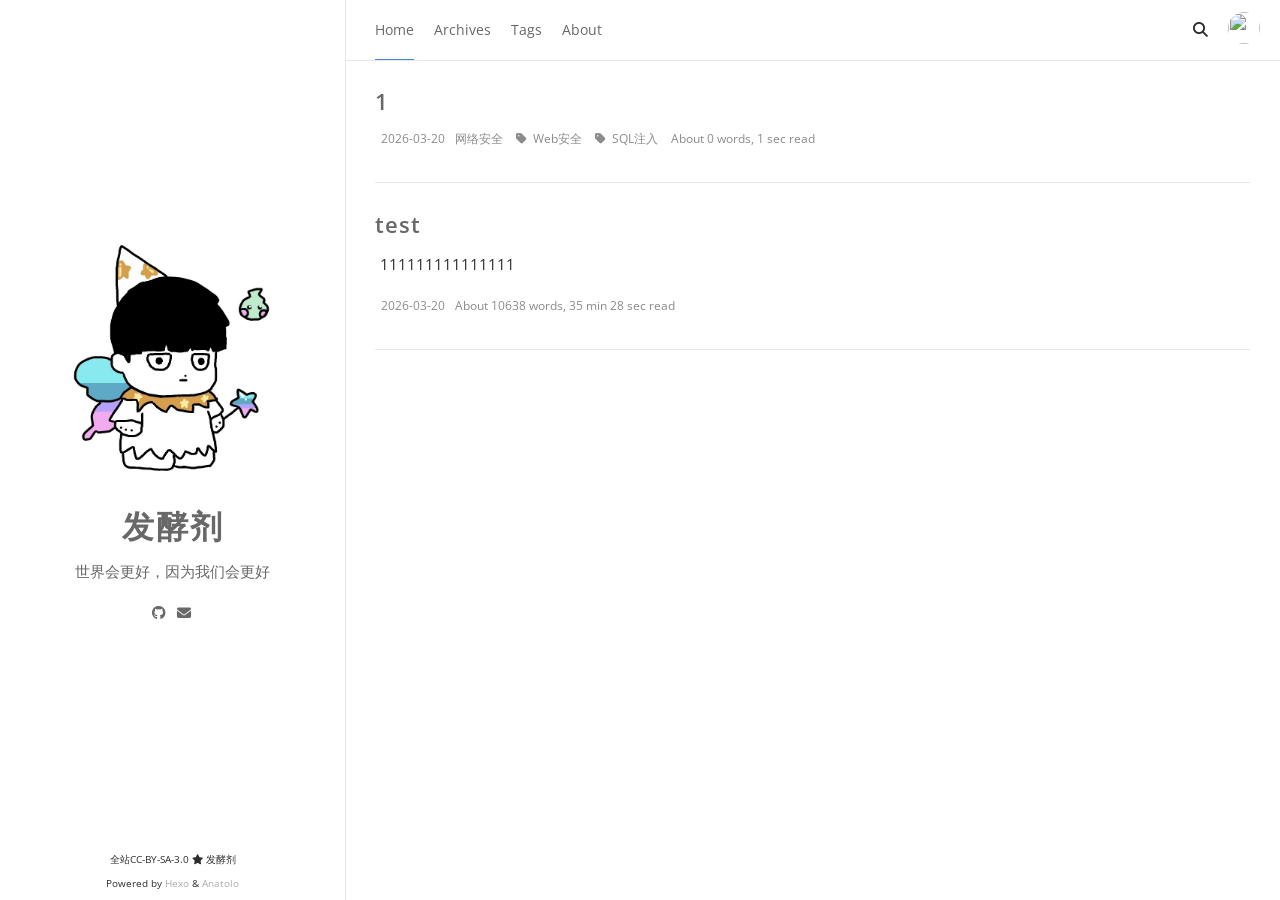
==== commit b8afc0ca: "Site updated: 2026-05-30 12:05:27" ====
--- a/index.html
+++ b/index.html
@@ -1 +1 @@
-<!DOCTYPE html><html lang="zh-CN" theme="default"><head><meta charset="utf-8"><meta name="X-UA-Compatible" content="IE=edge"><meta name="author" content="发酵剂"><title>发酵剂</title><meta name="description" content="世界会更好，因为我们会更好"><meta name="keywords" content="Blog,博客,Tian's blog"><meta content="width=device-width, initial-scale=1.0, maximum-scale=1.0, user-scalable=0" name="viewport"><meta content="yes" name="apple-mobile-web-app-capable"><meta content="black" name="apple-mobile-web-app-status-bar-style"><meta content="telephone=no" name="format-detection"><meta id="site_data_static" data-url="/"><meta name="renderer" content="webkit"><link rel="shortcut icon" type="image/x-icon" href="/images/favicon.webp"><link rel="stylesheet" href="/js_complied/bundle.css"><link rel="stylesheet" href="/css/font-awesome.min.css"><link rel="alternate" type="application/atom+xml" title="ATOM 1.0" href="/atom.xml"><link rel="preconnect" href="https://fonts.googleapis.com"><link rel="preconnect" href="https://fonts.gstatic.com" crossorigin><link href="https://fonts.googleapis.com/css2?family=Open+Sans:ital,wght@0,300..800;1,300..800&amp;display=swap" rel="stylesheet"><script src="/js_complied/bundle.js"></script><script>Anatolo.comment.setConfig({"valine":{"enable":false,"appid":null,"appkey":null,"notify":false,"verify":false,"avatar":"mm","placeholder":"hello, world"},"gitment":{"enable":false,"owner":"Your GitHub ID","repo":"Repo to store comments","client_id":"Your client ID","client_secret":"Your client secret"},"gitalk":{"enable":false,"owner":"Your GitHub ID","repo":"Repo to store comments","client_id":"Your client ID","client_secret":"Your client secret"},"duoshuo":null,"disqus":null,"gentie":null})</script><meta name="generator" content="Hexo 8.1.1"></head><body> <main-outlet><div class="page-top animated"><div class="nav"><li><a class="current" href="/">Home</a></li><li><a href="/archives">Archives</a></li><li><a href="/tags">Tags</a></li><li><a href="/about">About</a></li></div><div class="information"><div class="nav_right_btn"><li class="btn-toggle-more"><i class="fa fa-ellipsis"></i></li><li class="btn-search"><a class="fa fa-search" onclick="Anatolo.search.openWindow();"></a></li><li class="btn-toggle-theme"><a class="far fa-sun" onclick="Anatolo.darkLightToggle();"></a></li></div><div class="avatar"><img src="/images/logo.webp"></div></div></div><div class="sidebar animated"><div class="sidebar-top"><div class="logo-title"><div class="title"><img src="/images/logo@2x.webp" style="width:220px;" alt="favicon"><h3 title=""><a href="/">发酵剂</a></h3><div class="description"><p>世界会更好，因为我们会更好</p></div></div><ul class="social-links"><li><a target="_blank" rel="noopener" href="https://github.com/Tian1-2"><i class="fab fa-github"></i></a></li><li><a href="mailto:3117689758@qq.com"><i class="fa fa-envelope"></i></a></li></ul></div></div><div class="footer"><div class="p"><span>全站CC-BY-SA-3.0 </span><i class="fa fa-star"></i><span> 发酵剂</span></div><div class="by_farbox"><span>Powered by</span><a href="https://hexo.io/zh-cn/" target="_blank"> Hexo</a><span> &</span><a href="https://github.com/Lhcfl/hexo-theme-anatolo" target="_blank"> Anatolo</a></div><div class="beian"></div></div></div><div class="main animated fadeInDown"><div class="autopagerize_page_element"><div class="content"><div class="post animated"><div class="post-title"><h3><a href="/2026/03/20/1/">1</a></h3></div><div class="post-content"><div class="card"><p></p></div></div><div class="post-footer"><div class="meta"><div class="info"><i class="fa fa-sun-o"></i><span class="date">2026-03-20</span><a class="tag" href="/categories/网络安全/" title="网络安全">网络安全 </a><i class="fa fa-tag"></i><a class="tag" href="/tags/Web安全/" title="Web安全">Web安全 </a><i class="fa fa-tag"></i><a class="tag" href="/tags/SQL注入/" title="SQL注入">SQL注入 </a><span>About 0 words, 0 sec  read</span></div></div></div></div><div class="post animated"><div class="post-title"><h3><a href="/2026/03/20/test/">test</a></h3></div><div class="post-content"><div class="card"><p><p>111111111111111</p></p></div></div><div class="post-footer"><div class="meta"><div class="info"><i class="fa fa-sun-o"></i><span class="date">2026-03-20</span><span>About 10638 words, 35 min 27 sec  read</span></div></div></div></div></div></div></div></main-outlet><script>(async function(){ if (Anatolo.search == null) await Anatolo.getMsg("search-init"); Anatolo.search.config = {translation:{posts:"Posts",pages:"Pages",categories:"Categories",tags:"Tags",untitled:"(Untitled)",} }; })()</script><div class="searchbox ins-search modal-cover"><div class="searchbox-container ins-search-container modal-container"><div class="searchbox-input-wrapper"><input class="searchbox-input ins-search-input" type="text" placeholder="Search..."><span class="searchbox-close"><a class="fa fa-times-circle" onclick="Anatolo.search.closeWindow();"></a></span></div><div class="searchbox-result-wrapper ins-section-wrapper"><div class="ins-section-container"><p>Seraching...</p></div></div></div></div><button class="float-button hide" id="scroll-to-top" onclick="window.scrollTo({top: 0, behavior: 'smooth'})" type="button" title="Scroll to top"><i class="fa fa-angle-up"></i></button><div class="modal-cover" id="success-indicator"><div class="modal-container indicator"><i class="fa fa-check"></i></div></div></body></html>+<!DOCTYPE html><html lang="zh-CN" theme="light"><head><meta charset="utf-8"><meta name="X-UA-Compatible" content="IE=edge"><meta name="author" content="发酵剂"><title>发酵剂</title><meta name="description" content="世界会更好，因为我们会更好"><meta name="keywords" content="Blog,博客,Tian's blog"><meta content="width=device-width, initial-scale=1.0, maximum-scale=1.0, user-scalable=0" name="viewport"><meta content="yes" name="apple-mobile-web-app-capable"><meta content="black" name="apple-mobile-web-app-status-bar-style"><meta content="telephone=no" name="format-detection"><meta id="site_data_static" data-url="/"><meta name="renderer" content="webkit"><link rel="shortcut icon" type="image/x-icon" href="/images/favicon.webp"><link rel="stylesheet" href="/js_complied/bundle.css"><link rel="stylesheet" href="/css/font-awesome.min.css"><link rel="alternate" type="application/atom+xml" title="ATOM 1.0" href="/atom.xml"><link rel="preconnect" href="https://fonts.googleapis.com"><link rel="preconnect" href="https://fonts.gstatic.com" crossorigin><link href="https://fonts.googleapis.com/css2?family=Open+Sans:ital,wght@0,300..800;1,300..800&amp;display=swap" rel="stylesheet"><script src="/js_complied/bundle.js"></script><script>Anatolo.comment.setConfig({"valine":{"enable":false,"appid":null,"appkey":null,"notify":false,"verify":false,"avatar":"mm","placeholder":"hello, world"},"gitment":{"enable":false,"owner":"Your GitHub ID","repo":"Repo to store comments","client_id":"Your client ID","client_secret":"Your client secret"},"gitalk":{"enable":false,"owner":"Your GitHub ID","repo":"Repo to store comments","client_id":"Your client ID","client_secret":"Your client secret"},"duoshuo":null,"disqus":null,"gentie":null})</script><meta name="generator" content="Hexo 8.1.1"></head><body> <main-outlet><div class="page-top animated"><div class="nav"><li><a class="current" href="/">Home</a></li><li><a href="/archives">Archives</a></li><li><a href="/tags">Tags</a></li><li><a href="/about">About</a></li></div><div class="information"><div class="nav_right_btn"><li class="btn-toggle-more"><i class="fa fa-ellipsis"></i></li><li class="btn-search"><a class="fa fa-search" onclick="Anatolo.search.openWindow();"></a></li></div><div class="avatar"><img src="/images/logo.webp"></div></div></div><div class="sidebar animated"><div class="sidebar-top"><div class="logo-title"><div class="title"><img src="/images/logo@2x.webp" style="width:220px;" alt="favicon"><h3 title=""><a href="/">发酵剂</a></h3><div class="description"><p>世界会更好，因为我们会更好</p></div></div><ul class="social-links"><li><a target="_blank" rel="noopener" href="https://github.com/Tian1-2"><i class="fab fa-github"></i></a></li><li><a href="mailto:3117689758@qq.com"><i class="fa fa-envelope"></i></a></li></ul></div></div><div class="footer"><div class="p"><span>全站CC-BY-SA-3.0 </span><i class="fa fa-star"></i><span> 发酵剂</span></div><div class="by_farbox"><span>Powered by</span><a href="https://hexo.io/zh-cn/" target="_blank"> Hexo</a><span> &</span><a href="https://github.com/Lhcfl/hexo-theme-anatolo" target="_blank"> Anatolo</a></div><div class="beian"></div></div></div><div class="main animated fadeInDown"><div class="autopagerize_page_element"><div class="content"><div class="post animated"><div class="post-title"><h3><a href="/2026/03/20/1/">1</a></h3></div><div class="post-content"><div class="card"><p></p></div></div><div class="post-footer"><div class="meta"><div class="info"><i class="fa fa-sun-o"></i><span class="date">2026-03-20</span><a class="tag" href="/categories/网络安全/" title="网络安全">网络安全 </a><i class="fa fa-tag"></i><a class="tag" href="/tags/Web安全/" title="Web安全">Web安全 </a><i class="fa fa-tag"></i><a class="tag" href="/tags/SQL注入/" title="SQL注入">SQL注入 </a><span>About 0 words, 1 sec  read</span></div></div></div></div><div class="post animated"><div class="post-title"><h3><a href="/2026/03/20/test/">test</a></h3></div><div class="post-content"><div class="card"><p><p>111111111111111</p></p></div></div><div class="post-footer"><div class="meta"><div class="info"><i class="fa fa-sun-o"></i><span class="date">2026-03-20</span><span>About 10638 words, 35 min 28 sec  read</span></div></div></div></div></div></div></div></main-outlet><script>(async function(){ if (Anatolo.search == null) await Anatolo.getMsg("search-init"); Anatolo.search.config = {translation:{posts:"Posts",pages:"Pages",categories:"Categories",tags:"Tags",untitled:"(Untitled)",} }; })()</script><div class="searchbox ins-search modal-cover"><div class="searchbox-container ins-search-container modal-container"><div class="searchbox-input-wrapper"><input class="searchbox-input ins-search-input" type="text" placeholder="Search..."><span class="searchbox-close"><a class="fa fa-times-circle" onclick="Anatolo.search.closeWindow();"></a></span></div><div class="searchbox-result-wrapper ins-section-wrapper"><div class="ins-section-container"><p>Seraching...</p></div></div></div></div><button class="float-button hide" id="scroll-to-top" onclick="window.scrollTo({top: 0, behavior: 'smooth'})" type="button" title="Scroll to top"><i class="fa fa-angle-up"></i></button><div class="modal-cover" id="success-indicator"><div class="modal-container indicator"><i class="fa fa-check"></i></div></div></body></html>
--- a/js_complied/bundle.css
+++ b/js_complied/bundle.css
@@ -1,4 +1,305 @@
 @charset "UTF-8";
+:root {
+  --mono-font-face: "mononoki", "Consolas", "Roboto Mono", "Lucida Console", "Trebuchet MS", "Courier New", "courier",
+    monospace;
+}
+
+.content > .post > .post-content > p {
+  word-wrap: break-word;
+  word-break: break-all;
+}
+
+#ds-thread,
+#disqus_thread,
+#cloud-tie-wrapper {
+  margin: 0 30px !important;
+}
+
+html {
+  -webkit-font-smoothing: antialiased;
+  height: 100%;
+  max-height: 100%;
+  padding: 0;
+  margin: 0;
+}
+
+body {
+  padding: 0;
+  margin: 0;
+  line-height: 1.6em;
+  color: var(--primary-high);
+  font-family: "Open Sans", Helvetica, Arial, "PingHei", "PingFang SC", Helvetica, "Work Sans", "Hiragino Sans GB", "Microsoft YaHei", SimSun, sans-serif;
+  font-size: 15px;
+  width: 100%;
+  margin: 0 auto 30px auto;
+  background-color: var(--secondary);
+  transition: background-color 0.8s, color 0.8s;
+}
+
+.clear {
+  clear: both;
+  display: block;
+  overflow: hidden;
+  visibility: hidden;
+  width: 0;
+  height: 0;
+}
+
+h1,
+h2,
+h3,
+h4,
+h5,
+h6 {
+  text-rendering: optimizeLegibility;
+  line-height: 1;
+  margin: 2rem 0;
+}
+
+h1 {
+  font-size: 2.1rem;
+  line-height: 1.2em;
+}
+
+h2 {
+  font-size: 1.9rem;
+  line-height: 1.2em;
+}
+
+h3 {
+  font-size: 1.75rem;
+}
+
+h4 {
+  font-size: 1.3rem;
+}
+
+h5 {
+  font-size: 1.2rem;
+}
+
+h6 {
+  font-size: 1.1rem;
+}
+
+img {
+  max-width: 100%;
+  height: auto;
+}
+
+p,
+ul,
+ol,
+dl {
+  margin: 1em 0;
+}
+
+ol ol,
+ul ul,
+ul ol,
+ol ul {
+  margin: 0.4em 0;
+}
+
+ol.toclist-child {
+  padding-inline-start: 15px;
+}
+
+ul p,
+ol p,
+li p,
+.content li p,
+blockquote p,
+.content blockquote p,
+.post blockquote p,
+.post li p {
+  margin: 0;
+  overflow: visible;
+}
+
+a img {
+  border: none;
+}
+
+p {
+  line-height: 1.9em;
+  font-weight: 400;
+  font-size: 15px;
+}
+
+a {
+  text-decoration: none;
+}
+
+a:link,
+a:visited {
+  opacity: 1;
+  -webkit-transition: all 0.15s linear;
+  -moz-transition: all 0.15s linear;
+  -o-transition: all 0.15s linear;
+  -ms-transition: all 0.15s linear;
+  transition: all 0.15s linear;
+  color: var(--primary-700);
+}
+
+a:hover,
+a:active {
+  color: var(--tertiary);
+}
+
+dl dt {
+  float: left;
+  width: 180px;
+  overflow: hidden;
+  clear: left;
+  text-align: right;
+  text-overflow: ellipsis;
+  white-space: nowrap;
+  font-weight: bold;
+  margin-bottom: 1em;
+}
+dl dd {
+  margin-left: 200px;
+  margin-bottom: 1em;
+}
+
+hr {
+  display: block;
+  height: 1px;
+  border: 0;
+  border-top: 1px solid var(--primary-100);
+  margin: 3.2em 0;
+  padding: 0;
+}
+
+blockquote {
+  box-sizing: border-box;
+  margin: 1.6em 0 1.6em 0em;
+  padding: 0 0 0 1.6em;
+  border-left: #f66 0.3em solid;
+  background-color: cssrgba(var(--primary-rgb), 0.03);
+}
+blockquote p {
+  margin: 0.8em 0;
+  padding: 1em 0;
+}
+blockquote small {
+  display: inline-block;
+  margin: 0.8em 0 0.8em 1.5em;
+  font-size: 0.9em;
+  color: #ccc;
+}
+blockquote small:before {
+  content: "— ";
+}
+blockquote cite {
+  font-weight: bold;
+}
+blockquote cite a {
+  font-weight: normal;
+}
+
+mark {
+  background-color: #ffc336;
+}
+
+code,
+tt {
+  padding: 1px 3px;
+  font-family: var(--mono-font-face);
+  white-space: pre-wrap;
+  background-color: var(--secondary-950);
+  transition: background-color 0.8s, border 0.8s;
+  color: var(--primary-700);
+  border-radius: 3px;
+}
+
+pre {
+  font-size: 15px;
+  background-color: var(--secondary-950) !important;
+  font-family: var(--mono-font-face) !important;
+  color: var(--primary-700) !important;
+}
+
+kbd {
+  display: inline-block;
+  margin-bottom: 0.4em;
+  padding: 1px 8px;
+  border: var(--primary-200) 1px solid;
+  color: var(--primary-700);
+  font-size: 0.9em;
+  font-weight: bold;
+  background: var(--primary-50);
+  border-radius: 4px;
+  box-shadow: 0 1px 0 rgba(0, 0, 0, 0.2), 0 1px 0 0 white inset;
+}
+
+table {
+  -moz-box-sizing: border-box;
+  box-sizing: border-box;
+  margin: 1em 0;
+  width: 100%;
+  max-width: 100%;
+  border-width: 1px;
+  border-style: solid;
+  background-color: transparent;
+}
+
+table,
+table tr,
+table tr td,
+table tr th {
+  border-color: transparent;
+}
+
+table th {
+  color: var(--primary-700);
+  background-color: rgba(63, 185, 237, 0.15);
+}
+
+tr th {
+  border-bottom-width: 1px;
+  border-bottom-style: solid;
+}
+
+tr th,
+tr td {
+  padding: 5px 20px;
+  border-right: 1px solid;
+  font-size: 1rem;
+}
+
+tr th:last-child,
+tr td:last-child {
+  border-right: 0px;
+}
+
+table th {
+  font-weight: bold;
+}
+
+table tbody > tr:nth-child(odd) > td,
+table tbody > tr:nth-child(odd) > th {
+  background-color: var(--secondary-950);
+}
+
+.gist {
+  font-size: 12px;
+}
+.gist table {
+  margin: 0;
+  width: auto;
+}
+.gist table pre {
+  font-size: 12px;
+}
+.gist table .line-numbers {
+  font-size: 12px;
+}
+
+.katex .katex-html {
+  display: none;
+}@charset "UTF-8";
 figure.highlight {
   position: relative !important;
   margin: 1em 0 !important;
@@ -1619,9 +1920,29 @@
 .toclist {
   /* width: max-content; */
   border-top: none;
+  list-style: none;
   padding: 0px 30px;
   display: inline-block;
   text-align: left;
+}
+.toclist .toclist-child {
+  list-style: none;
+}
+.toclist li {
+  list-style: none;
+  transition: color 0.2s;
+}
+.toclist a {
+  display: inline-block;
+  border-left: 2px solid transparent;
+  padding-left: 8px;
+  transition: border-color 0.2s, color 0.2s, background-color 0.2s;
+}
+.toclist a.active {
+  border-left-color: #4786d6;
+  color: #4786d6;
+  font-weight: 700;
+  background-color: cssrgba(var(--tertiary-rgb), 0.08);
 }
 
 .in-page.toc-container {
@@ -1912,169 +2233,6 @@
   --tertiary-very-low: white;
 }
 
-@media (prefers-color-scheme: dark) {
-  html[theme=default] {
-    --primary-rgb: 255, 255, 255;
-    --primary: rgb(255, 255, 255);
-    --primary-50: #333333;
-    --primary-100: #3e3e3e;
-    --primary-150: #484848;
-    --primary-200: #535353;
-    --primary-250: #5e5e5e;
-    --primary-300: dimgray;
-    --primary-350: #737373;
-    --primary-400: #7e7e7e;
-    --primary-450: #898989;
-    --primary-500: #949494;
-    --primary-550: #9e9e9e;
-    --primary-600: darkgray;
-    --primary-650: #b4b4b4;
-    --primary-700: #bfbfbf;
-    --primary-750: #c9c9c9;
-    --primary-800: #d4d4d4;
-    --primary-850: #dfdfdf;
-    --primary-900: #eaeaea;
-    --primary-950: #f4f4f4;
-    --primary-high: #eaeaea;
-    --primary-midium: #bfbfbf;
-    --primary-low-mid: #949494;
-    --primary-low: #535353;
-    --primary-very-low: #282828;
-    --secondary-rgb: 40, 40, 40;
-    --secondary: rgb(40, 40, 40);
-    --secondary-50: #f4f4f4;
-    --secondary-100: #eaeaea;
-    --secondary-150: #dfdfdf;
-    --secondary-200: #d4d4d4;
-    --secondary-250: #c9c9c9;
-    --secondary-300: #bfbfbf;
-    --secondary-350: #b4b4b4;
-    --secondary-400: darkgray;
-    --secondary-450: #9e9e9e;
-    --secondary-500: #949494;
-    --secondary-550: #898989;
-    --secondary-600: #7e7e7e;
-    --secondary-650: #737373;
-    --secondary-700: dimgray;
-    --secondary-750: #5e5e5e;
-    --secondary-800: #535353;
-    --secondary-850: #484848;
-    --secondary-900: #3e3e3e;
-    --secondary-950: #333333;
-    --secondary-high: #3e3e3e;
-    --secondary-midium: dimgray;
-    --secondary-low-mid: #949494;
-    --secondary-low: #d4d4d4;
-    --secondary-very-low: white;
-    --tertiary-rgb: 181, 206, 255;
-    --tertiary: rgb(181, 206, 255);
-    --tertiary-50: #2f3033;
-    --tertiary-100: #36393e;
-    --tertiary-150: #3d4148;
-    --tertiary-200: #444953;
-    --tertiary-250: #4b525e;
-    --tertiary-300: #525a69;
-    --tertiary-350: #596273;
-    --tertiary-400: #606a7e;
-    --tertiary-450: #677389;
-    --tertiary-500: #6f7b94;
-    --tertiary-550: #76839e;
-    --tertiary-600: #7d8ca9;
-    --tertiary-650: #8494b4;
-    --tertiary-700: #8b9cbf;
-    --tertiary-750: #92a5c9;
-    --tertiary-800: #99add4;
-    --tertiary-850: #a0b5df;
-    --tertiary-900: #a7bdea;
-    --tertiary-950: #aec6f4;
-    --tertiary-high: #a7bdea;
-    --tertiary-midium: #8b9cbf;
-    --tertiary-low-mid: #6f7b94;
-    --tertiary-low: #444953;
-    --tertiary-very-low: #282828;
-  }
-}
-html[theme=dark] {
-  --primary-rgb: 255, 255, 255;
-  --primary: rgb(255, 255, 255);
-  --primary-50: #333333;
-  --primary-100: #3e3e3e;
-  --primary-150: #484848;
-  --primary-200: #535353;
-  --primary-250: #5e5e5e;
-  --primary-300: dimgray;
-  --primary-350: #737373;
-  --primary-400: #7e7e7e;
-  --primary-450: #898989;
-  --primary-500: #949494;
-  --primary-550: #9e9e9e;
-  --primary-600: darkgray;
-  --primary-650: #b4b4b4;
-  --primary-700: #bfbfbf;
-  --primary-750: #c9c9c9;
-  --primary-800: #d4d4d4;
-  --primary-850: #dfdfdf;
-  --primary-900: #eaeaea;
-  --primary-950: #f4f4f4;
-  --primary-high: #eaeaea;
-  --primary-midium: #bfbfbf;
-  --primary-low-mid: #949494;
-  --primary-low: #535353;
-  --primary-very-low: #282828;
-  --secondary-rgb: 40, 40, 40;
-  --secondary: rgb(40, 40, 40);
-  --secondary-50: #f4f4f4;
-  --secondary-100: #eaeaea;
-  --secondary-150: #dfdfdf;
-  --secondary-200: #d4d4d4;
-  --secondary-250: #c9c9c9;
-  --secondary-300: #bfbfbf;
-  --secondary-350: #b4b4b4;
-  --secondary-400: darkgray;
-  --secondary-450: #9e9e9e;
-  --secondary-500: #949494;
-  --secondary-550: #898989;
-  --secondary-600: #7e7e7e;
-  --secondary-650: #737373;
-  --secondary-700: dimgray;
-  --secondary-750: #5e5e5e;
-  --secondary-800: #535353;
-  --secondary-850: #484848;
-  --secondary-900: #3e3e3e;
-  --secondary-950: #333333;
-  --secondary-high: #3e3e3e;
-  --secondary-midium: dimgray;
-  --secondary-low-mid: #949494;
-  --secondary-low: #d4d4d4;
-  --secondary-very-low: white;
-  --tertiary-rgb: 181, 206, 255;
-  --tertiary: rgb(181, 206, 255);
-  --tertiary-50: #2f3033;
-  --tertiary-100: #36393e;
-  --tertiary-150: #3d4148;
-  --tertiary-200: #444953;
-  --tertiary-250: #4b525e;
-  --tertiary-300: #525a69;
-  --tertiary-350: #596273;
-  --tertiary-400: #606a7e;
-  --tertiary-450: #677389;
-  --tertiary-500: #6f7b94;
-  --tertiary-550: #76839e;
-  --tertiary-600: #7d8ca9;
-  --tertiary-650: #8494b4;
-  --tertiary-700: #8b9cbf;
-  --tertiary-750: #92a5c9;
-  --tertiary-800: #99add4;
-  --tertiary-850: #a0b5df;
-  --tertiary-900: #a7bdea;
-  --tertiary-950: #aec6f4;
-  --tertiary-high: #a7bdea;
-  --tertiary-midium: #8b9cbf;
-  --tertiary-low-mid: #6f7b94;
-  --tertiary-low: #444953;
-  --tertiary-very-low: #282828;
-}
-
 html[theme=light] {
   --primary-rgb: 22, 22, 22;
   --primary: rgb(22, 22, 22);
@@ -2154,307 +2312,6 @@
   --tertiary-low-mid: #a3c3eb;
   --tertiary-low: #dae7f7;
   --tertiary-very-low: white;
-}@charset "UTF-8";
-:root {
-  --mono-font-face: "mononoki", "Consolas", "Roboto Mono", "Lucida Console", "Trebuchet MS", "Courier New", "courier",
-    monospace;
-}
-
-.content > .post > .post-content > p {
-  word-wrap: break-word;
-  word-break: break-all;
-}
-
-#ds-thread,
-#disqus_thread,
-#cloud-tie-wrapper {
-  margin: 0 30px !important;
-}
-
-html {
-  -webkit-font-smoothing: antialiased;
-  height: 100%;
-  max-height: 100%;
-  padding: 0;
-  margin: 0;
-}
-
-body {
-  padding: 0;
-  margin: 0;
-  line-height: 1.6em;
-  color: var(--primary-high);
-  font-family: "Open Sans", Helvetica, Arial, "PingHei", "PingFang SC", Helvetica, "Work Sans", "Hiragino Sans GB", "Microsoft YaHei", SimSun, sans-serif;
-  font-size: 15px;
-  width: 100%;
-  margin: 0 auto 30px auto;
-  background-color: var(--secondary);
-  transition: background-color 0.8s, color 0.8s;
-}
-
-.clear {
-  clear: both;
-  display: block;
-  overflow: hidden;
-  visibility: hidden;
-  width: 0;
-  height: 0;
-}
-
-h1,
-h2,
-h3,
-h4,
-h5,
-h6 {
-  text-rendering: optimizeLegibility;
-  line-height: 1;
-  margin: 2rem 0;
-}
-
-h1 {
-  font-size: 2.1rem;
-  line-height: 1.2em;
-}
-
-h2 {
-  font-size: 1.9rem;
-  line-height: 1.2em;
-}
-
-h3 {
-  font-size: 1.75rem;
-}
-
-h4 {
-  font-size: 1.3rem;
-}
-
-h5 {
-  font-size: 1.2rem;
-}
-
-h6 {
-  font-size: 1.1rem;
-}
-
-img {
-  max-width: 100%;
-  height: auto;
-}
-
-p,
-ul,
-ol,
-dl {
-  margin: 1em 0;
-}
-
-ol ol,
-ul ul,
-ul ol,
-ol ul {
-  margin: 0.4em 0;
-}
-
-ol.toclist-child {
-  padding-inline-start: 15px;
-}
-
-ul p,
-ol p,
-li p,
-.content li p,
-blockquote p,
-.content blockquote p,
-.post blockquote p,
-.post li p {
-  margin: 0;
-  overflow: visible;
-}
-
-a img {
-  border: none;
-}
-
-p {
-  line-height: 1.9em;
-  font-weight: 400;
-  font-size: 15px;
-}
-
-a {
-  text-decoration: none;
-}
-
-a:link,
-a:visited {
-  opacity: 1;
-  -webkit-transition: all 0.15s linear;
-  -moz-transition: all 0.15s linear;
-  -o-transition: all 0.15s linear;
-  -ms-transition: all 0.15s linear;
-  transition: all 0.15s linear;
-  color: var(--primary-700);
-}
-
-a:hover,
-a:active {
-  color: var(--tertiary);
-}
-
-dl dt {
-  float: left;
-  width: 180px;
-  overflow: hidden;
-  clear: left;
-  text-align: right;
-  text-overflow: ellipsis;
-  white-space: nowrap;
-  font-weight: bold;
-  margin-bottom: 1em;
-}
-dl dd {
-  margin-left: 200px;
-  margin-bottom: 1em;
-}
-
-hr {
-  display: block;
-  height: 1px;
-  border: 0;
-  border-top: 1px solid var(--primary-100);
-  margin: 3.2em 0;
-  padding: 0;
-}
-
-blockquote {
-  box-sizing: border-box;
-  margin: 1.6em 0 1.6em 0em;
-  padding: 0 0 0 1.6em;
-  border-left: #f66 0.3em solid;
-  background-color: cssrgba(var(--primary-rgb), 0.03);
-}
-blockquote p {
-  margin: 0.8em 0;
-  padding: 1em 0;
-}
-blockquote small {
-  display: inline-block;
-  margin: 0.8em 0 0.8em 1.5em;
-  font-size: 0.9em;
-  color: #ccc;
-}
-blockquote small:before {
-  content: "— ";
-}
-blockquote cite {
-  font-weight: bold;
-}
-blockquote cite a {
-  font-weight: normal;
-}
-
-mark {
-  background-color: #ffc336;
-}
-
-code,
-tt {
-  padding: 1px 3px;
-  font-family: var(--mono-font-face);
-  white-space: pre-wrap;
-  background-color: var(--secondary-950);
-  transition: background-color 0.8s, border 0.8s;
-  color: var(--primary-700);
-  border-radius: 3px;
-}
-
-pre {
-  font-size: 15px;
-  background-color: var(--secondary-950) !important;
-  font-family: var(--mono-font-face) !important;
-  color: var(--primary-700) !important;
-}
-
-kbd {
-  display: inline-block;
-  margin-bottom: 0.4em;
-  padding: 1px 8px;
-  border: var(--primary-200) 1px solid;
-  color: var(--primary-700);
-  font-size: 0.9em;
-  font-weight: bold;
-  background: var(--primary-50);
-  border-radius: 4px;
-  box-shadow: 0 1px 0 rgba(0, 0, 0, 0.2), 0 1px 0 0 white inset;
-}
-
-table {
-  -moz-box-sizing: border-box;
-  box-sizing: border-box;
-  margin: 1em 0;
-  width: 100%;
-  max-width: 100%;
-  border-width: 1px;
-  border-style: solid;
-  background-color: transparent;
-}
-
-table,
-table tr,
-table tr td,
-table tr th {
-  border-color: transparent;
-}
-
-table th {
-  color: var(--primary-700);
-  background-color: rgba(63, 185, 237, 0.15);
-}
-
-tr th {
-  border-bottom-width: 1px;
-  border-bottom-style: solid;
-}
-
-tr th,
-tr td {
-  padding: 5px 20px;
-  border-right: 1px solid;
-  font-size: 1rem;
-}
-
-tr th:last-child,
-tr td:last-child {
-  border-right: 0px;
-}
-
-table th {
-  font-weight: bold;
-}
-
-table tbody > tr:nth-child(odd) > td,
-table tbody > tr:nth-child(odd) > th {
-  background-color: var(--secondary-950);
-}
-
-.gist {
-  font-size: 12px;
-}
-.gist table {
-  margin: 0;
-  width: auto;
-}
-.gist table pre {
-  font-size: 12px;
-}
-.gist table .line-numbers {
-  font-size: 12px;
-}
-
-.katex .katex-html {
-  display: none;
 }.searchbox .searchbox-selectable {
   cursor: pointer;
 }
